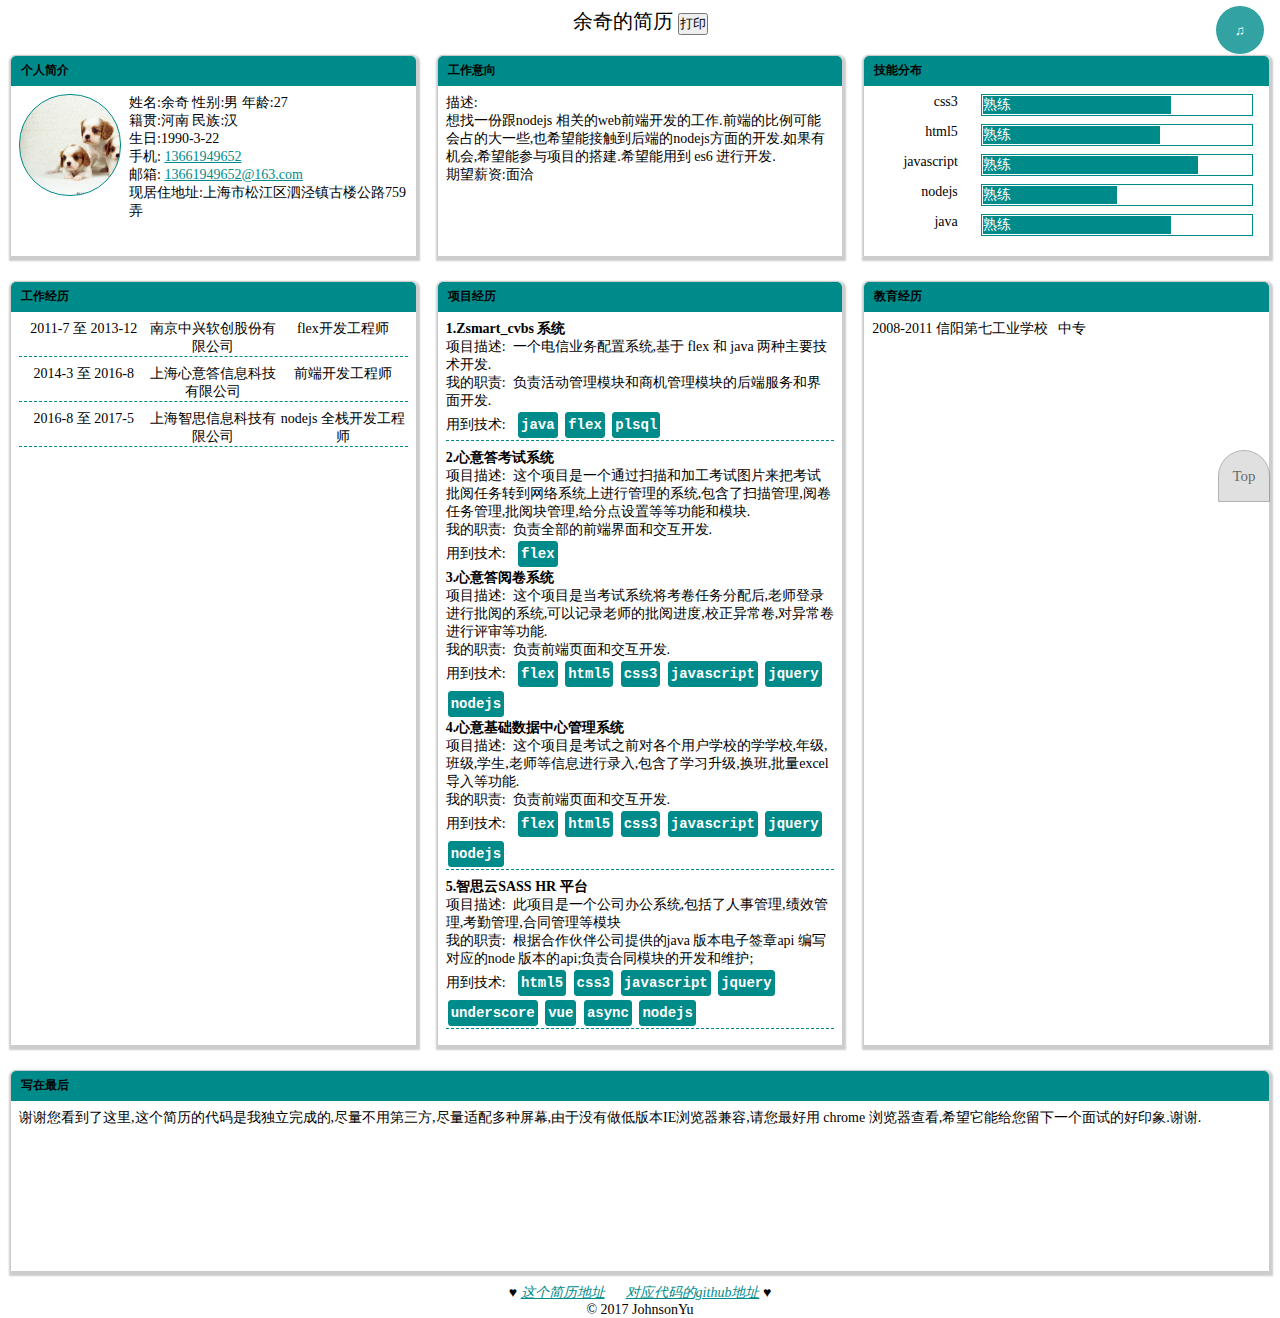
==== index.html @ 9f00ae19 "后缀名修改" ====
<!DOCTYPE html>
<html lang="en" manifest="index.appcache">
<head>
    <meta charset="UTF-8">
    <meta name="viewport" content="width=device-width, initial-scale=1.0">
    <meta http-equiv="X-UA-Compatible" content="ie=edge">
    <title>余奇的简历</title>
    <style>
        * {
            margin: 0;
            padding: 0;
        }

        ::selection{
	      background: darkcyan;
        }

        a {
            color: darkcyan;
        }

        html {
            font-size: 100px;
        }

        header {
            padding: 8px;
            text-align: center;
            font-size: 20px;
            user-select: none;
        }

        footer {
            text-align: center;
            font-size: 14px;
        }

        main {
            display: flex;
            /*flex-flow:column nowrap;*/
            flex-flow:row wrap;
        }

        #print {
            cursor: pointer;
        }

        @media print {
            .noprint {
                display: none;
            }
        }

        .panel {
            flex: 1;
            margin: 12px 10px;
            border: 1px solid #ccc;
            border-radius: 5px 5px 0px 0px;
            font-size: 14px;
            box-shadow: 1px 2px 2px 2px #ccc;
            min-height: 0px;
            min-width:300px;
            opacity: 0;
        }

        .panel:nth-child(1){
            transition:all 0.3s ease 0s;
        }

        .panel:nth-child(2){
            transition:all 0.3s ease .3s;
        }

        .panel:nth-child(3){
            transition:all 0.3s ease .6s;
        }

        .panel:nth-child(4){
            transition:all 0.3s ease .9s;
        }

        .panel:nth-child(5){
            transition:all 0.3s ease 1.2s;
        }

        .panel:nth-child(6){
            transition:all 0.3s ease 1.5s;
        }

        .panel:nth-child(7){
            transition:all 0.3s ease 1.8s;
        }

/*   animation not good
        @keyframes fadeIn{
            from{
                opacity: 0;
            }
            to{
                opacity: 1;
            }
        }

        .panel:nth-child(1){
            animation: fadeIn 0.3s ease-in 0.2s;
        }

        .panel:nth-child(2){
            animation: fadeIn 0.3s ease-in 0.5s;
        }

        .panel:nth-child(3){
            animation: fadeIn 0.3s ease-in 0.8s;
        }

        .panel:nth-child(4){
            animation: fadeIn 0.3s ease-in 1.1s;
        }

        .panel:nth-child(5){
            animation: fadeIn 0.3s ease-in 1.4s;
        }

        .panel:nth-child(6){
            animation: fadeIn 0.3s ease-in 1.7s;
        }

        .panel:nth-child(7){
            animation: fadeIn 0.3s ease-in 2s;
        }*/

        .panel-title {
            padding-left: 10px;
            height: 30px;
            line-height: 30px;
            background-color: darkcyan;
            border-radius: 5px 5px 0px 0px;
        }

        .panel-body {
            padding: 8px;
        }

        .portrait {
            max-width: 100%;
            width: 100px;
            height: 100px;
            border-radius: 50px;
            border: 1px solid darkcyan;
            transition: all ease 1s;
            background: url("[data-uri]") no-repeat;
            background-size: cover;
        }

        .portrait:hover {
            transform: rotate(360deg);
            width: 160px;
            height: 160px;
            border-radius: 80px;
            background: url("[data-uri]") no-repeat;
            background-size: cover;
        }

        .hbox {
            display: flex;
            margin-bottom: 8px;
            justify-content: space-around;
        }

        .desc {
            margin-left: 8px;
            flex: 1;
        }

        .desc>a {
            display: inline;
        }

        #to_top {
            position: fixed;
            right: 10px;
            top: 50%;
            border: 1px solid gray;
            background-color: #ccc;
            width: .5rem;
            height: .5rem;
            line-height: .5rem;
            font-size: 0.15rem;
            text-align: center;
            opacity: 0.6;
            cursor: pointer;
            transition: opacity ease 1s;
            border-radius: 2em 2em 0 0;
        }

        #to_top:hover {
            border: 2px solid darkcyan;
            color: darkcyan;
        }

        label {
            width: 20%;
            text-align: right;
            margin-right: 8px;
        }

        .len {
            border: 1px solid darkcyan;
            padding: 1px;
            box-sizing: border-box;
            width: 70%;
            color: #fff;
        }


        div[id^='exp_'] {
            opacity: 1;
            cursor: pointer;
            border-bottom: 1px dashed darkcyan;
        }

        div[id^='exp_']:hover {
            border: 2px solid red;
        }

        .date,
        .company,
        .job {
            display: inline-block;
            text-align: center;
            width: 33%;
        }

        div[id^='prj_'] {
            margin-bottom: 8px;
            border-bottom: 1px dashed darkcyan;
        }

        @keyframes fadeIn {
            from {
                height: 0;
                opacity: 0;
            }
            to {
                height: 30px;
                opacity: 1;
            }
        }
        /*::selection{
            border:1px darkcyan solid;
        }*/

        .len>div {
            background-color: darkcyan;
        }

        code {
            display: inline-block;
            height: 20px;
            line-height: 20px;
            margin: 2px;
            color: #fff;
            font-weight: bold;
            background-color: darkcyan;
            border-radius: 3px;
            padding: 2px;
            border: 1px solid darkcyan;
        }

        #scroll-percent{
            /*IE 11 no support this style*/
            background:-webkit-linear-gradient(left,blue,red);
            background:-moz-linear-gradient(left,blue,red);
            background:-o-linear-gradient(left,blue,red);
            background:linear-gradient(left,blue,red);
            height: 5px;
            position: fixed;
            width: 0%;
        }

        @keyframes play{
            from{
                transform:rotate(0deg)
            }
            to{
                transform:rotate(360deg)
            }
        }

        #pause{
            display: block;
            position: fixed;
            top:5px;
            right: 15px;
            width: 50px;
            height: 50px;
            color:#fff;
            background: darkcyan;
            border-radius:25px;
            cursor:pointer;
            opacity: .8;
            
            border:1px solid #fff;
            outline:none;

            /*animation:play linear 1s infinite;         */
            /*animation:play steps(20)  1s infinite both;       */
        }

        /*.pause {
            animation-play-state: paused;
        }*/
    </style>
</head>

<body onload="loaded()">
    <div id="to_top" class="noprint" onclick="scrollStep('#to_top','body')">Top</div>
    <button id="pause" class="noprint" onclick="pause()">♫</button>
    <div id="scroll-percent"></div>
    
    <header>
        余奇的简历
        <button id="print" class="noprint" onclick="window.print()">打印</button>

    </header>
    <main>
        <div class="panel">
            <div class="panel-title">
                <h5>个人简介</h5>
            </div>
            <div class="panel-body">
                <div class="hbox">
                    <div class="portrait noprint" title="骚年,老夫这里有本秘籍">

                    </div>

                    <div class="desc">
                        <p>姓名:余奇 性别:男 年龄:27</p>
                        <p>籍贯:河南 民族:汉<br> 生日:1990-3-22</p>
                        <p>手机: <a href="tel:13661949652">13661949652</a></p>
                        <p>邮箱: <a href="mailto:13661949652@163.com">13661949652@163.com</a></p>
                        <p>现居住地址:上海市松江区泗泾镇古楼公路759弄</p>
                    </div>
                </div>

            </div>
        </div>
        <div class="panel">
            <div class="panel-title">
                <h5>工作意向</h5>
            </div>
            <div class="panel-body">
                描述:<br/>
                <p>想找一份跟nodejs 相关的web前端开发的工作.前端的比例可能会占的大一些,也希望能接触到后端的nodejs方面的开发.如果有机会,希望能参与项目的搭建.希望能用到 es6 进行开发.</p>
                期望薪资:面洽
            </div>
        </div>

        <div class="panel">
            <div class="panel-title">
                <h5>技能分布</h5>
            </div>
            <div class="panel-body">


                <div class="hbox">
                    <label>css3</label>
                    <div class="len">
                        <div style="width:70%;">熟练</div>
                    </div>
                </div>

                <div class="hbox">
                    <label>html5</label>
                    <div class="len">
                        <div style="width:66%;">熟练</div>
                    </div>
                </div>

                <div class="hbox">
                    <label>javascript</label>
                    <div class="len">
                        <div style="width:80%;">熟练</div>
                    </div>
                </div>

                <div class="hbox">
                    <label>nodejs</label>
                    <div class="len">
                        <div style="width:50%;">熟练</div>
                    </div>
                </div>

                <div class="hbox">
                    <label>java</label>
                    <div class="len">
                        <div style="width:70%;">熟练</div>
                    </div>
                </div>
            </div>
        </div>

        <div class="panel">
            <div class="panel-title">
                <h5>工作经历</h5>
            </div>
            <div class="panel-body">
                <div id="exp_1"  onmouseover="show_prjs(event)" onmouseout="hide_prjs(event)" onclick="scrollStep('#exp_1','#prj_1');" class="hbox">
                    <div class="date">2011-7 至 2013-12</div>
                    <div class="company">南京中兴软创股份有限公司</div>
                    <div class="job">flex开发工程师</div>
                </div>
                <div id="exp_2" onmouseover="show_prjs(event)" onmouseout="hide_prjs(event)" onclick="scrollStep('#exp_2','#prj_2')" class="hbox">
                    <div class="date">2014-3 至 2016-8</div>
                    <div class="company">上海心意答信息科技有限公司</div>
                    <div class="job">前端开发工程师</div>
                </div>
                <div id="exp_3" onmouseover="show_prjs(event)" onmouseout="hide_prjs(event)" onclick="scrollStep('#exp_3','#prj_3')" class="hbox">
                    <div class="date">2016-8 至 2017-5</div>
                    <div class="company">上海智思信息科技有限公司</div>
                    <div class="job">nodejs 全栈开发工程师</div>
                </div>
            </div>
        </div>
        <div class="panel">
            <div class="panel-title">
                <h5>项目经历</h5>
            </div>
            <div class="panel-body">
                <div id="prj_1">
                    <b>1.Zsmart_cvbs 系统</b>
                    <section>
                        项目描述:&nbsp;&nbsp;一个电信业务配置系统,基于 flex 和 java 两种主要技术开发.
                    </section>
                    <section>
                        我的职责:&nbsp;&nbsp;负责活动管理模块和商机管理模块的后端服务和界面开发.
                    </section>
                    <section>
                        用到技术:&nbsp;&nbsp;
                        <code>java</code>
                        <code>flex</code>
                        <code>plsql</code>
                    </section>
                </div>

                <div id="prj_2">
                    <b>2.心意答考试系统</b>
                    <section>
                        项目描述:&nbsp;&nbsp;这个项目是一个通过扫描和加工考试图片来把考试批阅任务转到网络系统上进行管理的系统,包含了扫描管理,阅卷任务管理,批阅块管理,给分点设置等等功能和模块.
                    </section>
                    <section>
                        我的职责:&nbsp;&nbsp;负责全部的前端界面和交互开发.
                    </section>
                    <section>
                        用到技术:&nbsp;&nbsp;
                        <code>flex</code>
                    </section>

                    <b>3.心意答阅卷系统</b>
                    <section>
                        项目描述:&nbsp;&nbsp;这个项目是当考试系统将考卷任务分配后,老师登录进行批阅的系统,可以记录老师的批阅进度,校正异常卷,对异常卷进行评审等功能.
                    </section>
                    <section>
                        我的职责:&nbsp;&nbsp;负责前端页面和交互开发.
                    </section>
                    <section>
                        用到技术:&nbsp;&nbsp;
                        <code>flex</code>
                        <code>html5</code>
                        <code>css3</code>
                        <code>javascript</code>
                        <code>jquery</code>
                        <code>nodejs</code>
                    </section>

                    <b>4.心意基础数据中心管理系统</b>
                    <section>
                        项目描述:&nbsp;&nbsp;这个项目是考试之前对各个用户学校的学学校,年级,班级,学生,老师等信息进行录入,包含了学习升级,换班,批量excel 导入等功能.
                    </section>
                    <section>
                        我的职责:&nbsp;&nbsp;负责前端页面和交互开发.
                    </section>
                    <section>
                        用到技术:&nbsp;&nbsp;
                        <code>flex</code>
                        <code>html5</code>
                        <code>css3</code>
                        <code>javascript</code>
                        <code>jquery</code>
                        <code>nodejs</code>
                    </section>
                </div>

                <div id="prj_3">
                    <b>5.智思云SASS HR 平台</b>
                    <section>
                        项目描述:&nbsp;&nbsp;此项目是一个公司办公系统,包括了人事管理,绩效管理,考勤管理,合同管理等模块
                    </section>
                    <section>
                        我的职责:&nbsp;&nbsp;根据合作伙伴公司提供的java 版本电子签章api 编写对应的node 版本的api;负责合同模块的开发和维护;
                    </section>
                    <section>
                        用到技术:&nbsp;&nbsp;
                        <code>html5</code>
                        <code>css3</code>
                        <code>javascript</code>
                        <code>jquery</code>
                        <code>underscore</code>
                        <code>vue</code>
                        <code>async</code>
                        <code>nodejs</code>
                    </section>
                </div>
            </div>
        </div>
        <div class="panel">
            <div class="panel-title">
                <h5>教育经历</h5>
            </div>
            <div class="panel-body">
                <p>2008-2011 信阳第七工业学校 &nbsp; 中专</p>
                <!--<p id="test"></p>-->
            </div>
        </div>
        <div class="panel" id="last">
            <div class="panel-title">
                <h5>写在最后</h5>
            </div>
            <div class="panel-body">
                谢谢您看到了这里,这个简历的代码是我独立完成的,尽量不用第三方,尽量适配多种屏幕,由于没有做低版本IE浏览器兼容,请您最好用 chrome 浏览器查看,希望它能给您留下一个面试的好印象.谢谢.
            </div>
        </div>
        <audio id="bgm" loop="loop" preload="preload"  src='./audios/summer1.mp3' onplaying="all_load()">IE 11 no supported wav formmt</audio>
    </main>
    <footer>
        <address>
            &hearts;
            <a href="https://yuqi17.github.io/">这个简历地址</a> &#8195;
            <a href="https://github.com/yuqi17/yuqi17.github.io">对应代码的github地址</a> &hearts;
        </address>
        &copy; 2017 JohnsonYu
    </footer>

    <script>
        // 手机端测试语句
        // alert(window.navigator.userAgent)
        // alert('test4')
        
        function $(selector) {
            return document.querySelector(selector)
        }

        // compatable IE ; IE11 test ok
        function isIE() {
            // window.navigator.userAgent  this is old
            return (!!window.ActiveXObject || "ActiveXObject" in window)
        }

        function isFirefox(){
            return window.navigator.userAgent.indexOf("Firefox") > -1
        }

        function setScroll(step) {
            // if (isIE()||isFirefox()) {

            if(document.compatMode == "Compact"){
                document.documentElement.scrollTop += step;
            }
            else//chrome and safari can work
                document.body.scrollTop += step;
        }

        function getScrollHeight() {
            return document.body.scrollHeight || document.documentElement.scrollHeight;
        }

        function getScrollTop() {
            return document.body.scrollTop || document.documentElement.scrollTop;
        }

        function scrollStep(from, to) {
            // if(from.indexOf('exp_') > -1)
            //     clearBothBorder(from)

            var fromValue = $(from).offsetTop;
            var toValue = $(to).offsetTop;
            var s = (toValue - fromValue);

            function animate() {
                if (s > 0) {
                    setScroll(25)
                }
                else if (s < 0) {
                    setScroll(-25)
                }

                var id;
                var scrollHeight = getScrollHeight();
                var scrollTop = getScrollTop();

                if (scrollTop === toValue
                    || ((scrollTop + toValue + 500) > scrollHeight)
                ) {
                    id && window.cancelAnimationFrame(id)
                }
                else {
                    id = window.requestAnimationFrame(animate)
                }
            }

            animate()
        }

        window.addEventListener('scroll', function (e) {
            var scrollTop = getScrollTop();
            var scrollHeight = getScrollHeight();

            //to top 
            $('#to_top').style.opacity = scrollTop > 0 ? 0.6 : 0;

            //show prj
            if (scrollTop === 524) {//this is a magic number
                $("div[id^='exp_']").style.animation = 'fadeIn linear 1s'
                // play animation first and for it can be played again delay 1s
                setTimeout(function () {
                    $("div[id^='exp_']").style.animation = 'none'
                }, 1000);
            }

            //scroll show 
            $('#scroll-percent').style.width = (scrollTop / (scrollHeight - window.innerHeight)) * 100 + '%';
        })

        function show_prjs(e) {
            var eid = e.currentTarget.id;
            var pidSelector = '#' + eid.replace('exp', 'prj')
            $(pidSelector).style.border = '2px solid red';
        }

        function hide_prjs(e) {
            var eid = e.currentTarget.id;
            // var pidSelector = '#' + eid.replace('exp', 'prj')

            // // little
            // $(pidSelector).style.border = 'none';
            // $(pidSelector).style.borderBottom = '1px dashed darkcyan';

            clearBorder(eid)
        }

        function clearBorder(eid){
            // var eid = e.currentTarget.id;
            var pidSelector = '#' + eid.replace('exp', 'prj')

            // little
            $(pidSelector).style.border = 'none';
            $(pidSelector).style.borderBottom = '1px dashed darkcyan';
        }

        function clearBothBorder(eidSelector){
            var eid = eidSelector.replace('#','')
            clearBorder(eid)

            $(eidSelector).style.border = 'none';
            $(eidSelector).style.borderBottom = '1px dashed darkcyan';
            
        }

        function pause(){
            var bgm = $('#bgm')
            if(bgm){
                if(bgm.paused){
                    $('#pause').style.animation = 'play linear 1s infinite';
                    // it can't work
                    // $('#pause').classList.add('pause')
                    // $('#pause').style.WebkitAnimationPlayState = 'running';
                    bgm.play();
                }
                else{
                    
                    // it's not good
                    $('#pause').style.animation = 'none'; 

                    // it can't work
                    // $('#pause').classList.remove('pause')
                    // $('#pause').style.WebkitAnimationPlayState   = 'pause';
                    bgm.pause();
                }
            }
        }

        //all resource is loaded
        function all_load(){
            $('#pause').style.animation = 'play linear 1s infinite';
        }

        function $$(selector){
            return document.querySelectorAll(selector);
        }

        function loaded(){
            var list = $$('.panel')

            list.forEach(function(item){
                item.style.opacity = 1;
                item.style.minHeight = "200px";
            })

        }
        

    </script>
</body>

</html>
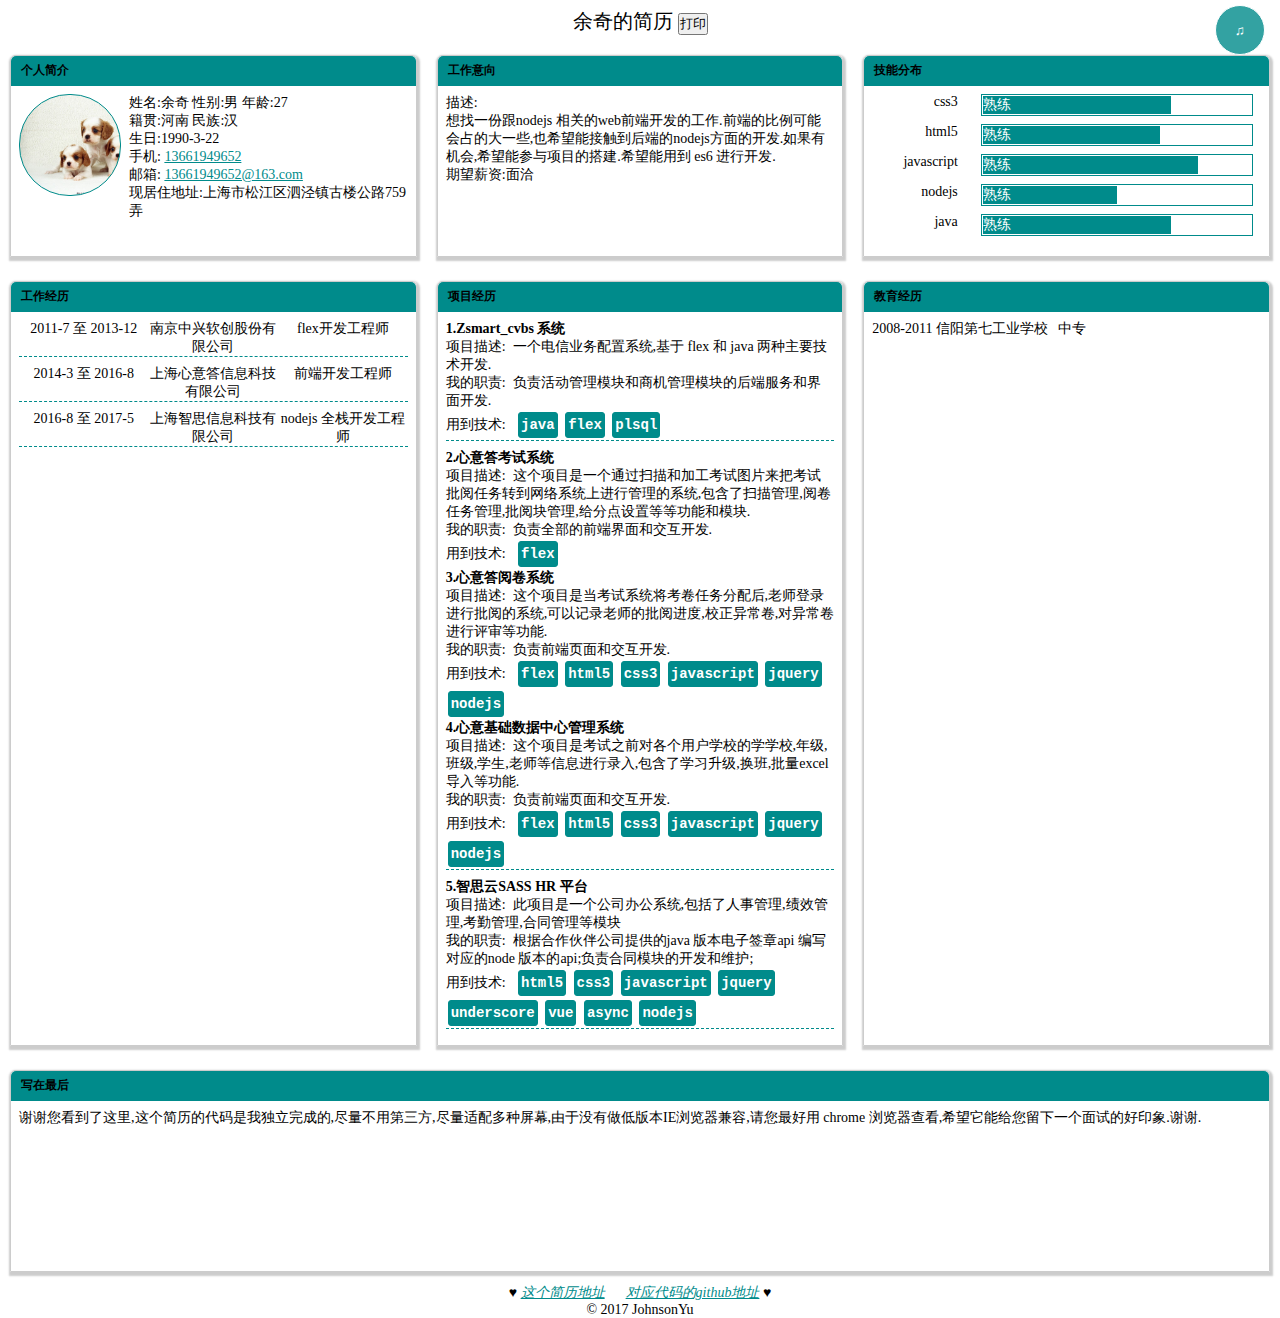
==== commit 11da5bd2: "to top 初始状态问题" ====
--- a/index.html
+++ b/index.html
@@ -1,715 +1 @@
-<!DOCTYPE html>
-<html lang="en" manifest="index.appcache">
-<head>
-    <meta charset="UTF-8">
-    <meta name="viewport" content="width=device-width, initial-scale=1.0">
-    <meta http-equiv="X-UA-Compatible" content="ie=edge">
-    <title>余奇的简历</title>
-    <style>
-        * {
-            margin: 0;
-            padding: 0;
-        }
-
-        ::selection{
-	      background: darkcyan;
-        }
-
-        a {
-            color: darkcyan;
-        }
-
-        html {
-            font-size: 100px;
-        }
-
-        header {
-            padding: 8px;
-            text-align: center;
-            font-size: 20px;
-            user-select: none;
-        }
-
-        footer {
-            text-align: center;
-            font-size: 14px;
-        }
-
-        main {
-            display: flex;
-            /*flex-flow:column nowrap;*/
-            flex-flow:row wrap;
-        }
-
-        #print {
-            cursor: pointer;
-        }
-
-        @media print {
-            .noprint {
-                display: none;
-            }
-        }
-
-        .panel {
-            flex: 1;
-            margin: 12px 10px;
-            border: 1px solid #ccc;
-            border-radius: 5px 5px 0px 0px;
-            font-size: 14px;
-            box-shadow: 1px 2px 2px 2px #ccc;
-            min-height: 0px;
-            min-width:300px;
-            opacity: 0;
-        }
-
-        .panel:nth-child(1){
-            transition:all 0.3s ease 0s;
-        }
-
-        .panel:nth-child(2){
-            transition:all 0.3s ease .3s;
-        }
-
-        .panel:nth-child(3){
-            transition:all 0.3s ease .6s;
-        }
-
-        .panel:nth-child(4){
-            transition:all 0.3s ease .9s;
-        }
-
-        .panel:nth-child(5){
-            transition:all 0.3s ease 1.2s;
-        }
-
-        .panel:nth-child(6){
-            transition:all 0.3s ease 1.5s;
-        }
-
-        .panel:nth-child(7){
-            transition:all 0.3s ease 1.8s;
-        }
-
-/*   animation not good
-        @keyframes fadeIn{
-            from{
-                opacity: 0;
-            }
-            to{
-                opacity: 1;
-            }
-        }
-
-        .panel:nth-child(1){
-            animation: fadeIn 0.3s ease-in 0.2s;
-        }
-
-        .panel:nth-child(2){
-            animation: fadeIn 0.3s ease-in 0.5s;
-        }
-
-        .panel:nth-child(3){
-            animation: fadeIn 0.3s ease-in 0.8s;
-        }
-
-        .panel:nth-child(4){
-            animation: fadeIn 0.3s ease-in 1.1s;
-        }
-
-        .panel:nth-child(5){
-            animation: fadeIn 0.3s ease-in 1.4s;
-        }
-
-        .panel:nth-child(6){
-            animation: fadeIn 0.3s ease-in 1.7s;
-        }
-
-        .panel:nth-child(7){
-            animation: fadeIn 0.3s ease-in 2s;
-        }*/
-
-        .panel-title {
-            padding-left: 10px;
-            height: 30px;
-            line-height: 30px;
-            background-color: darkcyan;
-            border-radius: 5px 5px 0px 0px;
-        }
-
-        .panel-body {
-            padding: 8px;
-        }
-
-        .portrait {
-            max-width: 100%;
-            width: 100px;
-            height: 100px;
-            border-radius: 50px;
-            border: 1px solid darkcyan;
-            transition: all ease 1s;
-            background: url("[data-uri]") no-repeat;
-            background-size: cover;
-        }
-
-        .portrait:hover {
-            transform: rotate(360deg);
-            width: 160px;
-            height: 160px;
-            border-radius: 80px;
-            background: url("[data-uri]") no-repeat;
-            background-size: cover;
-        }
-
-        .hbox {
-            display: flex;
-            margin-bottom: 8px;
-            justify-content: space-around;
-        }
-
-        .desc {
-            margin-left: 8px;
-            flex: 1;
-        }
-
-        .desc>a {
-            display: inline;
-        }
-
-        #to_top {
-            position: fixed;
-            right: 10px;
-            top: 50%;
-            border: 1px solid gray;
-            background-color: #ccc;
-            width: .5rem;
-            height: .5rem;
-            line-height: .5rem;
-            font-size: 0.15rem;
-            text-align: center;
-            opacity: 0.6;
-            cursor: pointer;
-            transition: opacity ease 1s;
-            border-radius: 2em 2em 0 0;
-        }
-
-        #to_top:hover {
-            border: 2px solid darkcyan;
-            color: darkcyan;
-        }
-
-        label {
-            width: 20%;
-            text-align: right;
-            margin-right: 8px;
-        }
-
-        .len {
-            border: 1px solid darkcyan;
-            padding: 1px;
-            box-sizing: border-box;
-            width: 70%;
-            color: #fff;
-        }
-
-
-        div[id^='exp_'] {
-            opacity: 1;
-            cursor: pointer;
-            border-bottom: 1px dashed darkcyan;
-        }
-
-        div[id^='exp_']:hover {
-            border: 2px solid red;
-        }
-
-        .date,
-        .company,
-        .job {
-            display: inline-block;
-            text-align: center;
-            width: 33%;
-        }
-
-        div[id^='prj_'] {
-            margin-bottom: 8px;
-            border-bottom: 1px dashed darkcyan;
-        }
-
-        @keyframes fadeIn {
-            from {
-                height: 0;
-                opacity: 0;
-            }
-            to {
-                height: 30px;
-                opacity: 1;
-            }
-        }
-        /*::selection{
-            border:1px darkcyan solid;
-        }*/
-
-        .len>div {
-            background-color: darkcyan;
-        }
-
-        code {
-            display: inline-block;
-            height: 20px;
-            line-height: 20px;
-            margin: 2px;
-            color: #fff;
-            font-weight: bold;
-            background-color: darkcyan;
-            border-radius: 3px;
-            padding: 2px;
-            border: 1px solid darkcyan;
-        }
-
-        #scroll-percent{
-            /*IE 11 no support this style*/
-            background:-webkit-linear-gradient(left,blue,red);
-            background:-moz-linear-gradient(left,blue,red);
-            background:-o-linear-gradient(left,blue,red);
-            background:linear-gradient(left,blue,red);
-            height: 5px;
-            position: fixed;
-            width: 0%;
-        }
-
-        @keyframes play{
-            from{
-                transform:rotate(0deg)
-            }
-            to{
-                transform:rotate(360deg)
-            }
-        }
-
-        #pause{
-            display: block;
-            position: fixed;
-            top:5px;
-            right: 15px;
-            width: 50px;
-            height: 50px;
-            color:#fff;
-            background: darkcyan;
-            border-radius:25px;
-            cursor:pointer;
-            opacity: .8;
-            
-            border:1px solid #fff;
-            outline:none;
-
-            /*animation:play linear 1s infinite;         */
-            /*animation:play steps(20)  1s infinite both;       */
-        }
-
-        /*.pause {
-            animation-play-state: paused;
-        }*/
-    </style>
-</head>
-
-<body onload="loaded()">
-    <div id="to_top" class="noprint" onclick="scrollStep('#to_top','body')">Top</div>
-    <button id="pause" class="noprint" onclick="pause()">♫</button>
-    <div id="scroll-percent"></div>
-    
-    <header>
-        余奇的简历
-        <button id="print" class="noprint" onclick="window.print()">打印</button>
-
-    </header>
-    <main>
-        <div class="panel">
-            <div class="panel-title">
-                <h5>个人简介</h5>
-            </div>
-            <div class="panel-body">
-                <div class="hbox">
-                    <div class="portrait noprint" title="骚年,老夫这里有本秘籍">
-
-                    </div>
-
-                    <div class="desc">
-                        <p>姓名:余奇 性别:男 年龄:27</p>
-                        <p>籍贯:河南 民族:汉<br> 生日:1990-3-22</p>
-                        <p>手机: <a href="tel:13661949652">13661949652</a></p>
-                        <p>邮箱: <a href="mailto:13661949652@163.com">13661949652@163.com</a></p>
-                        <p>现居住地址:上海市松江区泗泾镇古楼公路759弄</p>
-                    </div>
-                </div>
-
-            </div>
-        </div>
-        <div class="panel">
-            <div class="panel-title">
-                <h5>工作意向</h5>
-            </div>
-            <div class="panel-body">
-                描述:<br/>
-                <p>想找一份跟nodejs 相关的web前端开发的工作.前端的比例可能会占的大一些,也希望能接触到后端的nodejs方面的开发.如果有机会,希望能参与项目的搭建.希望能用到 es6 进行开发.</p>
-                期望薪资:面洽
-            </div>
-        </div>
-
-        <div class="panel">
-            <div class="panel-title">
-                <h5>技能分布</h5>
-            </div>
-            <div class="panel-body">
-
-
-                <div class="hbox">
-                    <label>css3</label>
-                    <div class="len">
-                        <div style="width:70%;">熟练</div>
-                    </div>
-                </div>
-
-                <div class="hbox">
-                    <label>html5</label>
-                    <div class="len">
-                        <div style="width:66%;">熟练</div>
-                    </div>
-                </div>
-
-                <div class="hbox">
-                    <label>javascript</label>
-                    <div class="len">
-                        <div style="width:80%;">熟练</div>
-                    </div>
-                </div>
-
-                <div class="hbox">
-                    <label>nodejs</label>
-                    <div class="len">
-                        <div style="width:50%;">熟练</div>
-                    </div>
-                </div>
-
-                <div class="hbox">
-                    <label>java</label>
-                    <div class="len">
-                        <div style="width:70%;">熟练</div>
-                    </div>
-                </div>
-            </div>
-        </div>
-
-        <div class="panel">
-            <div class="panel-title">
-                <h5>工作经历</h5>
-            </div>
-            <div class="panel-body">
-                <div id="exp_1"  onmouseover="show_prjs(event)" onmouseout="hide_prjs(event)" onclick="scrollStep('#exp_1','#prj_1');" class="hbox">
-                    <div class="date">2011-7 至 2013-12</div>
-                    <div class="company">南京中兴软创股份有限公司</div>
-                    <div class="job">flex开发工程师</div>
-                </div>
-                <div id="exp_2" onmouseover="show_prjs(event)" onmouseout="hide_prjs(event)" onclick="scrollStep('#exp_2','#prj_2')" class="hbox">
-                    <div class="date">2014-3 至 2016-8</div>
-                    <div class="company">上海心意答信息科技有限公司</div>
-                    <div class="job">前端开发工程师</div>
-                </div>
-                <div id="exp_3" onmouseover="show_prjs(event)" onmouseout="hide_prjs(event)" onclick="scrollStep('#exp_3','#prj_3')" class="hbox">
-                    <div class="date">2016-8 至 2017-5</div>
-                    <div class="company">上海智思信息科技有限公司</div>
-                    <div class="job">nodejs 全栈开发工程师</div>
-                </div>
-            </div>
-        </div>
-        <div class="panel">
-            <div class="panel-title">
-                <h5>项目经历</h5>
-            </div>
-            <div class="panel-body">
-                <div id="prj_1">
-                    <b>1.Zsmart_cvbs 系统</b>
-                    <section>
-                        项目描述:&nbsp;&nbsp;一个电信业务配置系统,基于 flex 和 java 两种主要技术开发.
-                    </section>
-                    <section>
-                        我的职责:&nbsp;&nbsp;负责活动管理模块和商机管理模块的后端服务和界面开发.
-                    </section>
-                    <section>
-                        用到技术:&nbsp;&nbsp;
-                        <code>java</code>
-                        <code>flex</code>
-                        <code>plsql</code>
-                    </section>
-                </div>
-
-                <div id="prj_2">
-                    <b>2.心意答考试系统</b>
-                    <section>
-                        项目描述:&nbsp;&nbsp;这个项目是一个通过扫描和加工考试图片来把考试批阅任务转到网络系统上进行管理的系统,包含了扫描管理,阅卷任务管理,批阅块管理,给分点设置等等功能和模块.
-                    </section>
-                    <section>
-                        我的职责:&nbsp;&nbsp;负责全部的前端界面和交互开发.
-                    </section>
-                    <section>
-                        用到技术:&nbsp;&nbsp;
-                        <code>flex</code>
-                    </section>
-
-                    <b>3.心意答阅卷系统</b>
-                    <section>
-                        项目描述:&nbsp;&nbsp;这个项目是当考试系统将考卷任务分配后,老师登录进行批阅的系统,可以记录老师的批阅进度,校正异常卷,对异常卷进行评审等功能.
-                    </section>
-                    <section>
-                        我的职责:&nbsp;&nbsp;负责前端页面和交互开发.
-                    </section>
-                    <section>
-                        用到技术:&nbsp;&nbsp;
-                        <code>flex</code>
-                        <code>html5</code>
-                        <code>css3</code>
-                        <code>javascript</code>
-                        <code>jquery</code>
-                        <code>nodejs</code>
-                    </section>
-
-                    <b>4.心意基础数据中心管理系统</b>
-                    <section>
-                        项目描述:&nbsp;&nbsp;这个项目是考试之前对各个用户学校的学学校,年级,班级,学生,老师等信息进行录入,包含了学习升级,换班,批量excel 导入等功能.
-                    </section>
-                    <section>
-                        我的职责:&nbsp;&nbsp;负责前端页面和交互开发.
-                    </section>
-                    <section>
-                        用到技术:&nbsp;&nbsp;
-                        <code>flex</code>
-                        <code>html5</code>
-                        <code>css3</code>
-                        <code>javascript</code>
-                        <code>jquery</code>
-                        <code>nodejs</code>
-                    </section>
-                </div>
-
-                <div id="prj_3">
-                    <b>5.智思云SASS HR 平台</b>
-                    <section>
-                        项目描述:&nbsp;&nbsp;此项目是一个公司办公系统,包括了人事管理,绩效管理,考勤管理,合同管理等模块
-                    </section>
-                    <section>
-                        我的职责:&nbsp;&nbsp;根据合作伙伴公司提供的java 版本电子签章api 编写对应的node 版本的api;负责合同模块的开发和维护;
-                    </section>
-                    <section>
-                        用到技术:&nbsp;&nbsp;
-                        <code>html5</code>
-                        <code>css3</code>
-                        <code>javascript</code>
-                        <code>jquery</code>
-                        <code>underscore</code>
-                        <code>vue</code>
-                        <code>async</code>
-                        <code>nodejs</code>
-                    </section>
-                </div>
-            </div>
-        </div>
-        <div class="panel">
-            <div class="panel-title">
-                <h5>教育经历</h5>
-            </div>
-            <div class="panel-body">
-                <p>2008-2011 信阳第七工业学校 &nbsp; 中专</p>
-                <!--<p id="test"></p>-->
-            </div>
-        </div>
-        <div class="panel" id="last">
-            <div class="panel-title">
-                <h5>写在最后</h5>
-            </div>
-            <div class="panel-body">
-                谢谢您看到了这里,这个简历的代码是我独立完成的,尽量不用第三方,尽量适配多种屏幕,由于没有做低版本IE浏览器兼容,请您最好用 chrome 浏览器查看,希望它能给您留下一个面试的好印象.谢谢.
-            </div>
-        </div>
-        <audio id="bgm" loop="loop" preload="preload"  src='./audios/summer1.mp3' onplaying="all_load()">IE 11 no supported wav formmt</audio>
-    </main>
-    <footer>
-        <address>
-            &hearts;
-            <a href="https://yuqi17.github.io/">这个简历地址</a> &#8195;
-            <a href="https://github.com/yuqi17/yuqi17.github.io">对应代码的github地址</a> &hearts;
-        </address>
-        &copy; 2017 JohnsonYu
-    </footer>
-
-    <script>
-        // 手机端测试语句
-        // alert(window.navigator.userAgent)
-        // alert('test4')
-        
-        function $(selector) {
-            return document.querySelector(selector)
-        }
-
-        // compatable IE ; IE11 test ok
-        function isIE() {
-            // window.navigator.userAgent  this is old
-            return (!!window.ActiveXObject || "ActiveXObject" in window)
-        }
-
-        function isFirefox(){
-            return window.navigator.userAgent.indexOf("Firefox") > -1
-        }
-
-        function setScroll(step) {
-            // if (isIE()||isFirefox()) {
-
-            if(document.compatMode == "Compact"){
-                document.documentElement.scrollTop += step;
-            }
-            else//chrome and safari can work
-                document.body.scrollTop += step;
-        }
-
-        function getScrollHeight() {
-            return document.body.scrollHeight || document.documentElement.scrollHeight;
-        }
-
-        function getScrollTop() {
-            return document.body.scrollTop || document.documentElement.scrollTop;
-        }
-
-        function scrollStep(from, to) {
-            // if(from.indexOf('exp_') > -1)
-            //     clearBothBorder(from)
-
-            var fromValue = $(from).offsetTop;
-            var toValue = $(to).offsetTop;
-            var s = (toValue - fromValue);
-
-            function animate() {
-                if (s > 0) {
-                    setScroll(25)
-                }
-                else if (s < 0) {
-                    setScroll(-25)
-                }
-
-                var id;
-                var scrollHeight = getScrollHeight();
-                var scrollTop = getScrollTop();
-
-                if (scrollTop === toValue
-                    || ((scrollTop + toValue + 500) > scrollHeight)
-                ) {
-                    id && window.cancelAnimationFrame(id)
-                }
-                else {
-                    id = window.requestAnimationFrame(animate)
-                }
-            }
-
-            animate()
-        }
-
-        window.addEventListener('scroll', function (e) {
-            var scrollTop = getScrollTop();
-            var scrollHeight = getScrollHeight();
-
-            //to top 
-            $('#to_top').style.opacity = scrollTop > 0 ? 0.6 : 0;
-
-            //show prj
-            if (scrollTop === 524) {//this is a magic number
-                $("div[id^='exp_']").style.animation = 'fadeIn linear 1s'
-                // play animation first and for it can be played again delay 1s
-                setTimeout(function () {
-                    $("div[id^='exp_']").style.animation = 'none'
-                }, 1000);
-            }
-
-            //scroll show 
-            $('#scroll-percent').style.width = (scrollTop / (scrollHeight - window.innerHeight)) * 100 + '%';
-        })
-
-        function show_prjs(e) {
-            var eid = e.currentTarget.id;
-            var pidSelector = '#' + eid.replace('exp', 'prj')
-            $(pidSelector).style.border = '2px solid red';
-        }
-
-        function hide_prjs(e) {
-            var eid = e.currentTarget.id;
-            // var pidSelector = '#' + eid.replace('exp', 'prj')
-
-            // // little
-            // $(pidSelector).style.border = 'none';
-            // $(pidSelector).style.borderBottom = '1px dashed darkcyan';
-
-            clearBorder(eid)
-        }
-
-        function clearBorder(eid){
-            // var eid = e.currentTarget.id;
-            var pidSelector = '#' + eid.replace('exp', 'prj')
-
-            // little
-            $(pidSelector).style.border = 'none';
-            $(pidSelector).style.borderBottom = '1px dashed darkcyan';
-        }
-
-        function clearBothBorder(eidSelector){
-            var eid = eidSelector.replace('#','')
-            clearBorder(eid)
-
-            $(eidSelector).style.border = 'none';
-            $(eidSelector).style.borderBottom = '1px dashed darkcyan';
-            
-        }
-
-        function pause(){
-            var bgm = $('#bgm')
-            if(bgm){
-                if(bgm.paused){
-                    $('#pause').style.animation = 'play linear 1s infinite';
-                    // it can't work
-                    // $('#pause').classList.add('pause')
-                    // $('#pause').style.WebkitAnimationPlayState = 'running';
-                    bgm.play();
-                }
-                else{
-                    
-                    // it's not good
-                    $('#pause').style.animation = 'none'; 
-
-                    // it can't work
-                    // $('#pause').classList.remove('pause')
-                    // $('#pause').style.WebkitAnimationPlayState   = 'pause';
-                    bgm.pause();
-                }
-            }
-        }
-
-        //all resource is loaded
-        function all_load(){
-            $('#pause').style.animation = 'play linear 1s infinite';
-        }
-
-        function $$(selector){
-            return document.querySelectorAll(selector);
-        }
-
-        function loaded(){
-            var list = $$('.panel')
-
-            list.forEach(function(item){
-                item.style.opacity = 1;
-                item.style.minHeight = "200px";
-            })
-
-        }
-        
-
-    </script>
-</body>
-
-</html>
+<!DOCTYPE html><html lang="en" manifest="index.appcache"><head><meta charset="UTF-8"><meta name="viewport" content="width=device-width,initial-scale=1"><meta http-equiv="X-UA-Compatible" content="ie=edge"><title>余奇的简历</title><style>*{margin:0;padding:0}::selection{background:#008b8b;color:#fff;}a{color:#008b8b}html{font-size:100px}header{padding:8px;text-align:center;font-size:20px;user-select:none}footer{text-align:center;font-size:14px}main{display:flex;flex-flow:row wrap}#print{cursor:pointer}@media print{.noprint{display:none}}.panel{flex:1;margin:12px 10px;border:1px solid #ccc;border-radius:5px 5px 0 0;font-size:14px;box-shadow:1px 2px 2px 2px #ccc;min-height:0;min-width:300px;opacity:0}.panel:nth-child(1){transition:all .3s ease 0s}.panel:nth-child(2){transition:all .3s ease .3s}.panel:nth-child(3){transition:all .3s ease .6s}.panel:nth-child(4){transition:all .3s ease .9s}.panel:nth-child(5){transition:all .3s ease 1.2s}.panel:nth-child(6){transition:all .3s ease 1.5s}.panel:nth-child(7){transition:all .3s ease 1.8s}.panel-title{padding-left:10px;height:30px;line-height:30px;background-color:#008b8b;border-radius:5px 5px 0 0}.panel-body{padding:8px}.portrait{max-width:100%;width:100px;height:100px;border-radius:50px;border:1px solid #008b8b;transition:all ease 1s;background:url([data-uri]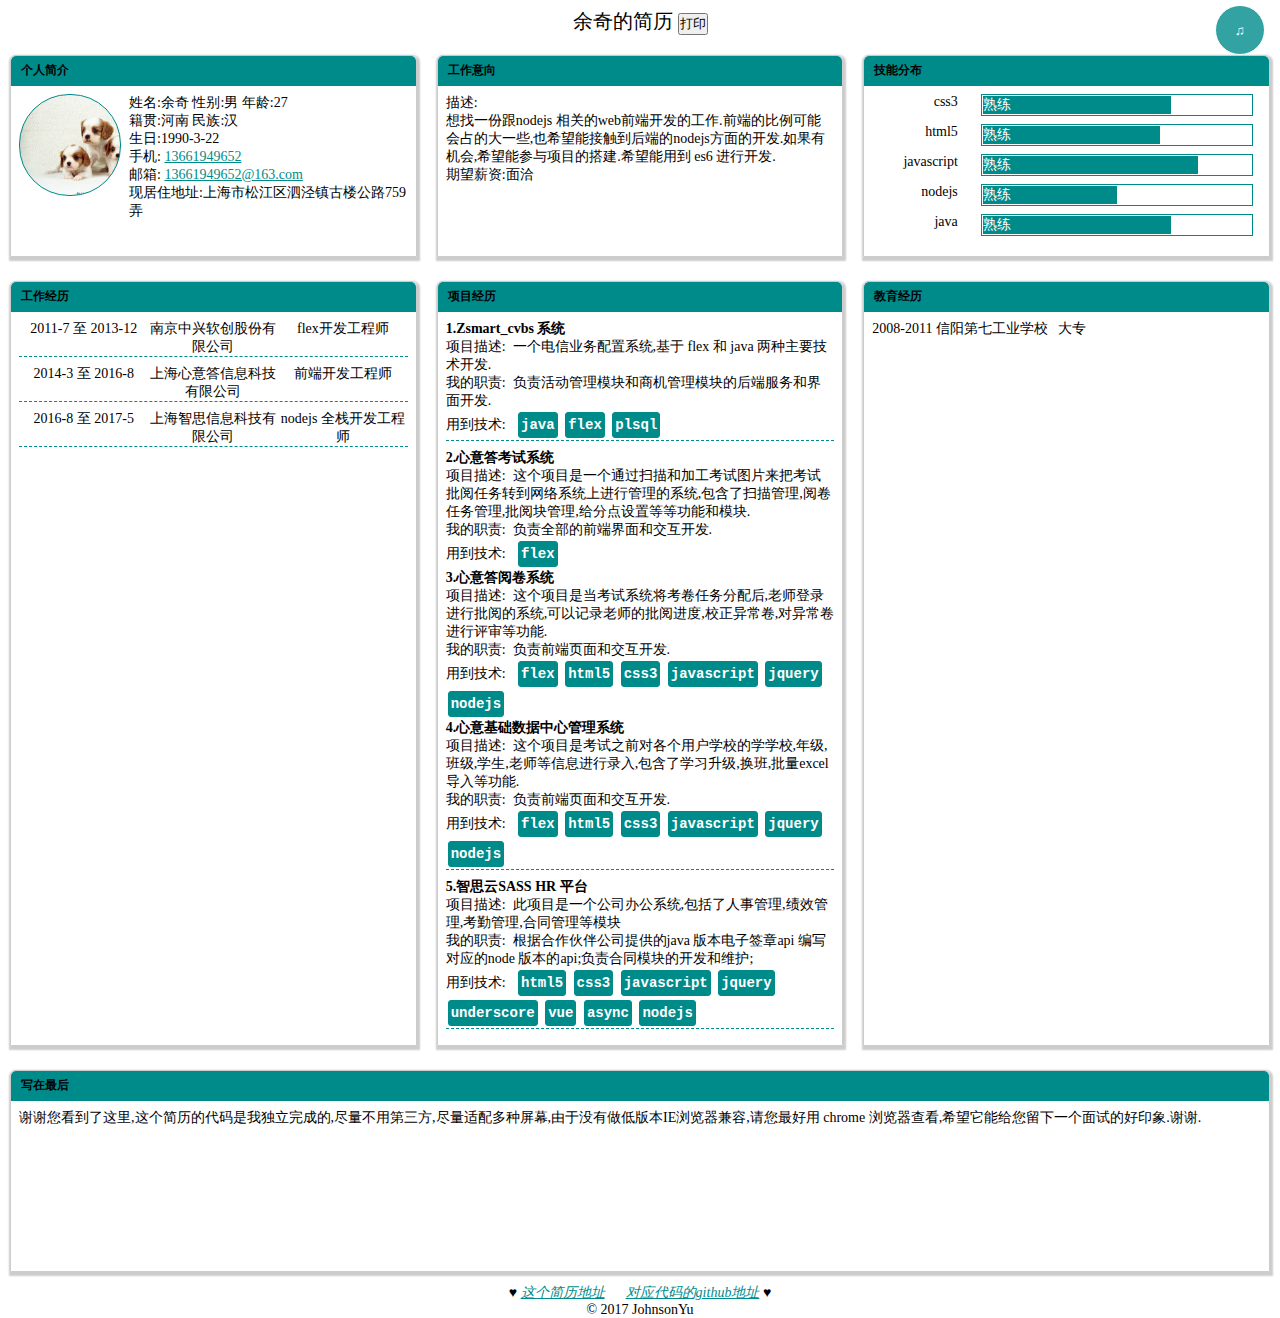
==== commit df40fc63: "update" ====
--- a/index.html
+++ b/index.html
@@ -1 +1 @@
-<!DOCTYPE html><html lang="en" manifest="index.appcache"><head><meta charset="UTF-8"><meta name="viewport" content="width=device-width,initial-scale=1"><meta http-equiv="X-UA-Compatible" content="ie=edge"><title>余奇的简历</title><style>*{margin:0;padding:0}::selection{background:#008b8b;color:#fff;}a{color:#008b8b}html{font-size:100px}header{padding:8px;text-align:center;font-size:20px;user-select:none}footer{text-align:center;font-size:14px}main{display:flex;flex-flow:row wrap}#print{cursor:pointer}@media print{.noprint{display:none}}.panel{flex:1;margin:12px 10px;border:1px solid #ccc;border-radius:5px 5px 0 0;font-size:14px;box-shadow:1px 2px 2px 2px #ccc;min-height:0;min-width:300px;opacity:0}.panel:nth-child(1){transition:all .3s ease 0s}.panel:nth-child(2){transition:all .3s ease .3s}.panel:nth-child(3){transition:all .3s ease .6s}.panel:nth-child(4){transition:all .3s ease .9s}.panel:nth-child(5){transition:all .3s ease 1.2s}.panel:nth-child(6){transition:all .3s ease 1.5s}.panel:nth-child(7){transition:all .3s ease 1.8s}.panel-title{padding-left:10px;height:30px;line-height:30px;background-color:#008b8b;border-radius:5px 5px 0 0}.panel-body{padding:8px}.portrait{max-width:100%;width:100px;height:100px;border-radius:50px;border:1px solid #008b8b;transition:all ease 1s;background:url([data-uri]) no-repeat;background-size:cover}.portrait:hover{transform:rotate(360deg);width:160px;height:160px;border-radius:80px;background:url([data-uri]) no-repeat;background-size:cover}.hbox{display:flex;margin-bottom:8px;justify-content:space-around}.desc{margin-left:8px;flex:1}.desc>a{display:inline}#to_top{position:fixed;right:10px;top:50%;border:1px solid gray;background-color:#ccc;width:.5rem;height:.5rem;line-height:.5rem;font-size:.15rem;text-align:center;opacity:0;cursor:pointer;transition:opacity ease 1s;border-radius:2em 2em 0 0}#to_top:hover{border:2px solid #008b8b;color:#008b8b}label{width:20%;text-align:right;margin-right:8px}.len{border:1px solid #008b8b;padding:1px;box-sizing:border-box;width:70%;color:#fff}div[id^=exp_]{opacity:1;cursor:pointer;border-bottom:1px dashed #008b8b}div[id^=exp_]:hover{border:2px solid red}.date,.company,.job{display:inline-block;text-align:center;width:33%}div[id^=prj_]{margin-bottom:8px;border-bottom:1px dashed #008b8b}@keyframes fadeIn{from{height:0;opacity:0}to{height:30px;opacity:1}}.len>div{background-color:#008b8b}code{display:inline-block;height:20px;line-height:20px;margin:2px;color:#fff;font-weight:700;background-color:#008b8b;border-radius:3px;padding:2px;border:1px solid #008b8b}#scroll-percent{background:-webkit-linear-gradient(left,#00f,red);background:-moz-linear-gradient(left,#00f,red);background:-o-linear-gradient(left,#00f,red);background:linear-gradient(left,#00f,red);height:5px;position:fixed;width:0}@keyframes play{from{transform:rotate(0deg)}to{transform:rotate(360deg)}}#pause{display:block;position:fixed;top:5px;right:15px;width:50px;height:50px;color:#fff;background:#008b8b;border-radius:25px;cursor:pointer;opacity:.8;border:1px solid #fff;outline:0}</style></head><body onload="loaded()"><div id="to_top" class="noprint" onclick="scrollStep(&quot;#to_top&quot;,&quot;body&quot;)">Top</div><button id="pause" class="noprint" onclick="pause()">♫</button><div id="scroll-percent"></div><header>余奇的简历 <button id="print" class="noprint" onclick="window.print()">打印</button></header><main><div class="panel"><div class="panel-title"><h5>个人简介</h5></div><div class="panel-body"><div class="hbox"><div class="portrait noprint" title="骚年,老夫这里有本秘籍"></div><div class="desc"><p>姓名:余奇 性别:男 年龄:27</p><p>籍贯:河南 民族:汉<br>生日:1990-3-22</p><p>手机: <a href="tel:13661949652">13661949652</a></p><p>邮箱: <a href="mailto:13661949652@163.com">13661949652@163.com</a></p><p>现居住地址:上海市松江区泗泾镇古楼公路759弄</p></div></div></div></div><div class="panel"><div class="panel-title"><h5>工作意向</h5></div><div class="panel-body">描述:<br><p>想找一份跟nodejs 相关的web前端开发的工作.前端的比例可能会占的大一些,也希望能接触到后端的nodejs方面的开发.如果有机会,希望能参与项目的搭建.希望能用到 es6 进行开发.</p>期望薪资:面洽</div></div><div class="panel"><div class="panel-title"><h5>技能分布</h5></div><div class="panel-body"><div class="hbox"><label>css3</label><div class="len"><div style="width:70%">熟练</div></div></div><div class="hbox"><label>html5</label><div class="len"><div style="width:66%">熟练</div></div></div><div class="hbox"><label>javascript</label><div class="len"><div style="width:80%">熟练</div></div></div><div class="hbox"><label>nodejs</label><div class="len"><div style="width:50%">熟练</div></div></div><div class="hbox"><label>java</label><div class="len"><div style="width:70%">熟练</div></div></div></div></div><div class="panel"><div class="panel-title"><h5>工作经历</h5></div><div class="panel-body"><div id="exp_1" onmouseover="show_prjs(event)" onmouseout="hide_prjs(event)" onclick="scrollStep(&quot;#exp_1&quot;,&quot;#prj_1&quot;)" class="hbox"><div class="date">2011-7 至 2013-12</div><div class="company">南京中兴软创股份有限公司</div><div class="job">flex开发工程师</div></div><div id="exp_2" onmouseover="show_prjs(event)" onmouseout="hide_prjs(event)" onclick="scrollStep(&quot;#exp_2&quot;,&quot;#prj_2&quot;)" class="hbox"><div class="date">2014-3 至 2016-8</div><div class="company">上海心意答信息科技有限公司</div><div class="job">前端开发工程师</div></div><div id="exp_3" onmouseover="show_prjs(event)" onmouseout="hide_prjs(event)" onclick="scrollStep(&quot;#exp_3&quot;,&quot;#prj_3&quot;)" class="hbox"><div class="date">2016-8 至 2017-5</div><div class="company">上海智思信息科技有限公司</div><div class="job">nodejs 全栈开发工程师</div></div></div></div><div class="panel"><div class="panel-title"><h5>项目经历</h5></div><div class="panel-body"><div id="prj_1"><b>1.Zsmart_cvbs 系统</b><section>项目描述:&nbsp;&nbsp;一个电信业务配置系统,基于 flex 和 java 两种主要技术开发.</section><section>我的职责:&nbsp;&nbsp;负责活动管理模块和商机管理模块的后端服务和界面开发.</section><section>用到技术:&nbsp;&nbsp; <code>java</code> <code>flex</code> <code>plsql</code></section></div><div id="prj_2"><b>2.心意答考试系统</b><section>项目描述:&nbsp;&nbsp;这个项目是一个通过扫描和加工考试图片来把考试批阅任务转到网络系统上进行管理的系统,包含了扫描管理,阅卷任务管理,批阅块管理,给分点设置等等功能和模块.</section><section>我的职责:&nbsp;&nbsp;负责全部的前端界面和交互开发.</section><section>用到技术:&nbsp;&nbsp; <code>flex</code></section><b>3.心意答阅卷系统</b><section>项目描述:&nbsp;&nbsp;这个项目是当考试系统将考卷任务分配后,老师登录进行批阅的系统,可以记录老师的批阅进度,校正异常卷,对异常卷进行评审等功能.</section><section>我的职责:&nbsp;&nbsp;负责前端页面和交互开发.</section><section>用到技术:&nbsp;&nbsp; <code>flex</code> <code>html5</code> <code>css3</code> <code>javascript</code> <code>jquery</code> <code>nodejs</code></section><b>4.心意基础数据中心管理系统</b><section>项目描述:&nbsp;&nbsp;这个项目是考试之前对各个用户学校的学学校,年级,班级,学生,老师等信息进行录入,包含了学习升级,换班,批量excel 导入等功能.</section><section>我的职责:&nbsp;&nbsp;负责前端页面和交互开发.</section><section>用到技术:&nbsp;&nbsp; <code>flex</code> <code>html5</code> <code>css3</code> <code>javascript</code> <code>jquery</code> <code>nodejs</code></section></div><div id="prj_3"><b>5.智思云SASS HR 平台</b><section>项目描述:&nbsp;&nbsp;此项目是一个公司办公系统,包括了人事管理,绩效管理,考勤管理,合同管理等模块</section><section>我的职责:&nbsp;&nbsp;根据合作伙伴公司提供的java 版本电子签章api 编写对应的node 版本的api;负责合同模块的开发和维护;</section><section>用到技术:&nbsp;&nbsp; <code>html5</code> <code>css3</code> <code>javascript</code> <code>jquery</code> <code>underscore</code> <code>vue</code> <code>async</code> <code>nodejs</code></section></div></div></div><div class="panel"><div class="panel-title"><h5>教育经历</h5></div><div class="panel-body"><p>2008-2011 信阳第七工业学校 &nbsp; 中专</p></div></div><div class="panel" id="last"><div class="panel-title"><h5>写在最后</h5></div><div class="panel-body">谢谢您看到了这里,这个简历的代码是我独立完成的,尽量不用第三方,尽量适配多种屏幕,由于没有做低版本IE浏览器兼容,请您最好用 chrome 浏览器查看,希望它能给您留下一个面试的好印象.谢谢.</div></div><audio id="bgm" loop preload="preload" src="./audios/summer1.mp3" onplaying="all_load()">IE 11 no supported wav formmt</audio></main><footer><address>&hearts; <a href="https://yuqi17.github.io/">这个简历地址</a> &#8195; <a href="https://github.com/yuqi17/yuqi17.github.io">对应代码的github地址</a> &hearts;</address>&copy; 2017 JohnsonYu</footer><script>function $(e){return document.querySelector(e)}function isIE(){return!!window.ActiveXObject||"ActiveXObject"in window}function isFirefox(){return window.navigator.userAgent.indexOf("Firefox")>-1}function setScroll(e){"Compact"==document.compatMode?document.documentElement.scrollTop+=e:document.body.scrollTop+=e}function getScrollHeight(){return document.body.scrollHeight||document.documentElement.scrollHeight}function getScrollTop(){return document.body.scrollTop||document.documentElement.scrollTop}function scrollStep(e,o){function n(){i>0?setScroll(25):0>i&&setScroll(-25);var e,o=getScrollHeight(),t=getScrollTop();t===r||t+r+500>o?e&&window.cancelAnimationFrame(e):e=window.requestAnimationFrame(n)}var t=$(e).offsetTop,r=$(o).offsetTop,i=r-t;n()}function show_prjs(e){var o=e.currentTarget.id,n="#"+o.replace("exp","prj");$(n).style.border="2px solid red"}function hide_prjs(e){var o=e.currentTarget.id;clearBorder(o)}function clearBorder(e){var o="#"+e.replace("exp","prj");$(o).style.border="none",$(o).style.borderBottom="1px dashed darkcyan"}function clearBothBorder(e){var o=e.replace("#","");clearBorder(o),$(e).style.border="none",$(e).style.borderBottom="1px dashed darkcyan"}function pause(){var e=$("#bgm");e&&(e.paused?($("#pause").style.animation="play linear 1s infinite",e.play()):($("#pause").style.animation="none",e.pause()))}function all_load(){$("#pause").style.animation="play linear 1s infinite"}function $$(e){return document.querySelectorAll(e)}function loaded(){var e=$$(".panel");e.forEach(function(e){e.style.opacity=1,e.style.minHeight="200px"})}window.addEventListener("scroll",function(){var e=getScrollTop(),o=getScrollHeight();$("#to_top").style.opacity=e>0?.6:0,524===e&&($("div[id^='exp_']").style.animation="fadeIn linear 1s",setTimeout(function(){$("div[id^='exp_']").style.animation="none"},1e3)),$("#scroll-percent").style.width=e/(o-window.innerHeight)*100+"%"});</script></body></html>+<!DOCTYPE html><html lang="en" manifest="index.appcache"><head><meta charset="UTF-8"><meta name="viewport" content="width=device-width,initial-scale=1"><meta http-equiv="X-UA-Compatible" content="ie=edge"><title>余奇的简历</title><style>*{margin:0;padding:0}::selection{background:#008b8b;color:#fff;}a{color:#008b8b}html{font-size:100px}header{padding:8px;text-align:center;font-size:20px;user-select:none}footer{text-align:center;font-size:14px}main{display:flex;flex-flow:row wrap}#print{cursor:pointer}@media print{.noprint{display:none}}.panel{flex:1;margin:12px 10px;border:1px solid #ccc;border-radius:5px 5px 0 0;font-size:14px;box-shadow:1px 2px 2px 2px #ccc;min-height:0;min-width:300px;opacity:0}.panel:nth-child(1){transition:all .3s ease 0s}.panel:nth-child(2){transition:all .3s ease .3s}.panel:nth-child(3){transition:all .3s ease .6s}.panel:nth-child(4){transition:all .3s ease .9s}.panel:nth-child(5){transition:all .3s ease 1.2s}.panel:nth-child(6){transition:all .3s ease 1.5s}.panel:nth-child(7){transition:all .3s ease 1.8s}.panel-title{padding-left:10px;height:30px;line-height:30px;background-color:#008b8b;border-radius:5px 5px 0 0}.panel-body{padding:8px}.portrait{max-width:100%;width:100px;height:100px;border-radius:50px;border:1px solid #008b8b;transition:all ease 1s;background:url([data-uri]) no-repeat;background-size:cover}.portrait:hover{transform:rotate(360deg);width:160px;height:160px;border-radius:80px;background:url([data-uri]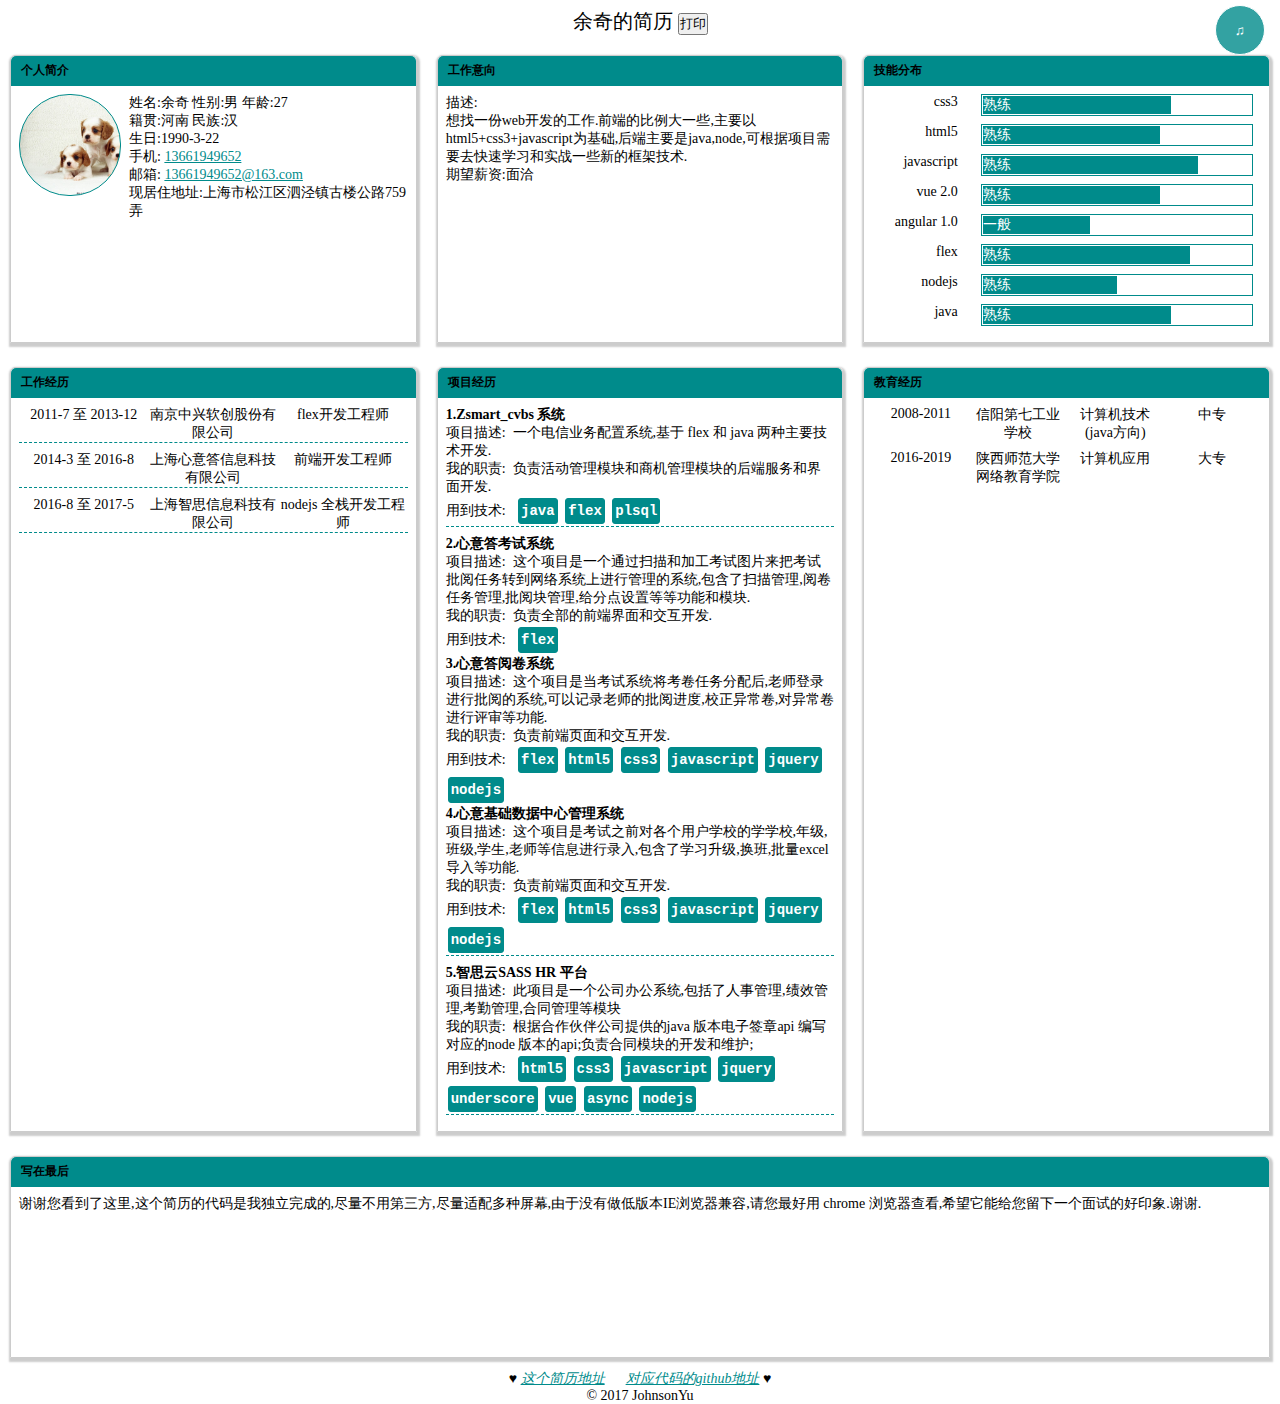
==== commit a40c0165: "revision" ====
--- a/index.html
+++ b/index.html
@@ -1 +1 @@
-<!DOCTYPE html><html lang="en" manifest="index.appcache"><head><meta charset="UTF-8"><meta name="viewport" content="width=device-width,initial-scale=1"><meta http-equiv="X-UA-Compatible" content="ie=edge"><title>余奇的简历</title><style>*{margin:0;padding:0}::selection{background:#008b8b;color:#fff;}a{color:#008b8b}html{font-size:100px}header{padding:8px;text-align:center;font-size:20px;user-select:none}footer{text-align:center;font-size:14px}main{display:flex;flex-flow:row wrap}#print{cursor:pointer}@media print{.noprint{display:none}}.panel{flex:1;margin:12px 10px;border:1px solid #ccc;border-radius:5px 5px 0 0;font-size:14px;box-shadow:1px 2px 2px 2px #ccc;min-height:0;min-width:300px;opacity:0}.panel:nth-child(1){transition:all .3s ease 0s}.panel:nth-child(2){transition:all .3s ease .3s}.panel:nth-child(3){transition:all .3s ease .6s}.panel:nth-child(4){transition:all .3s ease .9s}.panel:nth-child(5){transition:all .3s ease 1.2s}.panel:nth-child(6){transition:all .3s ease 1.5s}.panel:nth-child(7){transition:all .3s ease 1.8s}.panel-title{padding-left:10px;height:30px;line-height:30px;background-color:#008b8b;border-radius:5px 5px 0 0}.panel-body{padding:8px}.portrait{max-width:100%;width:100px;height:100px;border-radius:50px;border:1px solid #008b8b;transition:all ease 1s;background:url([data-uri]) no-repeat;background-size:cover}.portrait:hover{transform:rotate(360deg);width:160px;height:160px;border-radius:80px;background:url([data-uri]) no-repeat;background-size:cover}.hbox{display:flex;margin-bottom:8px;justify-content:space-around}.desc{margin-left:8px;flex:1}.desc>a{display:inline}#to_top{position:fixed;right:10px;top:50%;border:1px solid gray;background-color:#ccc;width:.5rem;height:.5rem;line-height:.5rem;font-size:.15rem;text-align:center;opacity:0;cursor:pointer;transition:opacity ease 1s;border-radius:2em 2em 0 0}#to_top:hover{border:2px solid #008b8b;color:#008b8b}label{width:20%;text-align:right;margin-right:8px}.len{border:1px solid #008b8b;padding:1px;box-sizing:border-box;width:70%;color:#fff}div[id^=exp_]{opacity:1;cursor:pointer;border-bottom:1px dashed #008b8b}div[id^=exp_]:hover{border:2px solid red}.date,.company,.job{display:inline-block;text-align:center;width:33%}div[id^=prj_]{margin-bottom:8px;border-bottom:1px dashed #008b8b}@keyframes fadeIn{from{height:0;opacity:0}to{height:30px;opacity:1}}.len>div{background-color:#008b8b}code{display:inline-block;height:20px;line-height:20px;margin:2px;color:#fff;font-weight:700;background-color:#008b8b;border-radius:3px;padding:2px;border:1px solid #008b8b}#scroll-percent{background:-webkit-linear-gradient(left,#00f,red);background:-moz-linear-gradient(left,#00f,red);background:-o-linear-gradient(left,#00f,red);background:linear-gradient(left,#00f,red);height:5px;position:fixed;width:0}@keyframes play{from{transform:rotate(0deg)}to{transform:rotate(360deg)}}#pause{display:block;position:fixed;top:5px;right:15px;width:50px;height:50px;color:#fff;background:#008b8b;border-radius:25px;cursor:pointer;opacity:.8;border:1px solid #fff;outline:0}</style></head><body onload="loaded()"><div id="to_top" class="noprint" onclick="scrollStep(&quot;#to_top&quot;,&quot;body&quot;)">Top</div><button id="pause" class="noprint" onclick="pause()">♫</button><div id="scroll-percent"></div><header>余奇的简历 <button id="print" class="noprint" onclick="window.print()">打印</button></header><main><div class="panel"><div class="panel-title"><h5>个人简介</h5></div><div class="panel-body"><div class="hbox"><div class="portrait noprint" title="骚年,老夫这里有本秘籍"></div><div class="desc"><p>姓名:余奇 性别:男 年龄:27</p><p>籍贯:河南 民族:汉<br>生日:1990-3-22</p><p>手机: <a href="tel:13661949652">13661949652</a></p><p>邮箱: <a href="mailto:13661949652@163.com">13661949652@163.com</a></p><p>现居住地址:上海市松江区泗泾镇古楼公路759弄</p></div></div></div></div><div class="panel"><div class="panel-title"><h5>工作意向</h5></div><div class="panel-body">描述:<br><p>想找一份跟nodejs 相关的web前端开发的工作.前端的比例可能会占的大一些,也希望能接触到后端的nodejs方面的开发.如果有机会,希望能参与项目的搭建.希望能用到 es6 进行开发.</p>期望薪资:面洽</div></div><div class="panel"><div class="panel-title"><h5>技能分布</h5></div><div class="panel-body"><div class="hbox"><label>css3</label><div class="len"><div style="width:70%">熟练</div></div></div><div class="hbox"><label>html5</label><div class="len"><div style="width:66%">熟练</div></div></div><div class="hbox"><label>javascript</label><div class="len"><div style="width:80%">熟练</div></div></div><div class="hbox"><label>nodejs</label><div class="len"><div style="width:50%">熟练</div></div></div><div class="hbox"><label>java</label><div class="len"><div style="width:70%">熟练</div></div></div></div></div><div class="panel"><div class="panel-title"><h5>工作经历</h5></div><div class="panel-body"><div id="exp_1" onmouseover="show_prjs(event)" onmouseout="hide_prjs(event)" onclick="scrollStep(&quot;#exp_1&quot;,&quot;#prj_1&quot;)" class="hbox"><div class="date">2011-7 至 2013-12</div><div class="company">南京中兴软创股份有限公司</div><div class="job">flex开发工程师</div></div><div id="exp_2" onmouseover="show_prjs(event)" onmouseout="hide_prjs(event)" onclick="scrollStep(&quot;#exp_2&quot;,&quot;#prj_2&quot;)" class="hbox"><div class="date">2014-3 至 2016-8</div><div class="company">上海心意答信息科技有限公司</div><div class="job">前端开发工程师</div></div><div id="exp_3" onmouseover="show_prjs(event)" onmouseout="hide_prjs(event)" onclick="scrollStep(&quot;#exp_3&quot;,&quot;#prj_3&quot;)" class="hbox"><div class="date">2016-8 至 2017-5</div><div class="company">上海智思信息科技有限公司</div><div class="job">nodejs 全栈开发工程师</div></div></div></div><div class="panel"><div class="panel-title"><h5>项目经历</h5></div><div class="panel-body"><div id="prj_1"><b>1.Zsmart_cvbs 系统</b><section>项目描述:&nbsp;&nbsp;一个电信业务配置系统,基于 flex 和 java 两种主要技术开发.</section><section>我的职责:&nbsp;&nbsp;负责活动管理模块和商机管理模块的后端服务和界面开发.</section><section>用到技术:&nbsp;&nbsp; <code>java</code> <code>flex</code> <code>plsql</code></section></div><div id="prj_2"><b>2.心意答考试系统</b><section>项目描述:&nbsp;&nbsp;这个项目是一个通过扫描和加工考试图片来把考试批阅任务转到网络系统上进行管理的系统,包含了扫描管理,阅卷任务管理,批阅块管理,给分点设置等等功能和模块.</section><section>我的职责:&nbsp;&nbsp;负责全部的前端界面和交互开发.</section><section>用到技术:&nbsp;&nbsp; <code>flex</code></section><b>3.心意答阅卷系统</b><section>项目描述:&nbsp;&nbsp;这个项目是当考试系统将考卷任务分配后,老师登录进行批阅的系统,可以记录老师的批阅进度,校正异常卷,对异常卷进行评审等功能.</section><section>我的职责:&nbsp;&nbsp;负责前端页面和交互开发.</section><section>用到技术:&nbsp;&nbsp; <code>flex</code> <code>html5</code> <code>css3</code> <code>javascript</code> <code>jquery</code> <code>nodejs</code></section><b>4.心意基础数据中心管理系统</b><section>项目描述:&nbsp;&nbsp;这个项目是考试之前对各个用户学校的学学校,年级,班级,学生,老师等信息进行录入,包含了学习升级,换班,批量excel 导入等功能.</section><section>我的职责:&nbsp;&nbsp;负责前端页面和交互开发.</section><section>用到技术:&nbsp;&nbsp; <code>flex</code> <code>html5</code> <code>css3</code> <code>javascript</code> <code>jquery</code> <code>nodejs</code></section></div><div id="prj_3"><b>5.智思云SASS HR 平台</b><section>项目描述:&nbsp;&nbsp;此项目是一个公司办公系统,包括了人事管理,绩效管理,考勤管理,合同管理等模块</section><section>我的职责:&nbsp;&nbsp;根据合作伙伴公司提供的java 版本电子签章api 编写对应的node 版本的api;负责合同模块的开发和维护;</section><section>用到技术:&nbsp;&nbsp; <code>html5</code> <code>css3</code> <code>javascript</code> <code>jquery</code> <code>underscore</code> <code>vue</code> <code>async</code> <code>nodejs</code></section></div></div></div><div class="panel"><div class="panel-title"><h5>教育经历</h5></div><div class="panel-body"><p>2008-2011 信阳第七工业学校 &nbsp; 大专</p></div></div><div class="panel" id="last"><div class="panel-title"><h5>写在最后</h5></div><div class="panel-body">谢谢您看到了这里,这个简历的代码是我独立完成的,尽量不用第三方,尽量适配多种屏幕,由于没有做低版本IE浏览器兼容,请您最好用 chrome 浏览器查看,希望它能给您留下一个面试的好印象.谢谢.</div></div><audio id="bgm" loop preload="preload" src="./audios/summer1.mp3" onplaying="all_load()">IE 11 no supported wav formmt</audio></main><footer><address>&hearts; <a href="https://yuqi17.github.io/">这个简历地址</a> &#8195; <a href="https://github.com/yuqi17/yuqi17.github.io">对应代码的github地址</a> &hearts;</address>&copy; 2017 JohnsonYu</footer><script>function $(e){return document.querySelector(e)}function isIE(){return!!window.ActiveXObject||"ActiveXObject"in window}function isFirefox(){return window.navigator.userAgent.indexOf("Firefox")>-1}function setScroll(e){"Compact"==document.compatMode?document.documentElement.scrollTop+=e:document.body.scrollTop+=e}function getScrollHeight(){return document.body.scrollHeight||document.documentElement.scrollHeight}function getScrollTop(){return document.body.scrollTop||document.documentElement.scrollTop}function scrollStep(e,o){function n(){i>0?setScroll(25):0>i&&setScroll(-25);var e,o=getScrollHeight(),t=getScrollTop();t===r||t+r+500>o?e&&window.cancelAnimationFrame(e):e=window.requestAnimationFrame(n)}var t=$(e).offsetTop,r=$(o).offsetTop,i=r-t;n()}function show_prjs(e){var o=e.currentTarget.id,n="#"+o.replace("exp","prj");$(n).style.border="2px solid red"}function hide_prjs(e){var o=e.currentTarget.id;clearBorder(o)}function clearBorder(e){var o="#"+e.replace("exp","prj");$(o).style.border="none",$(o).style.borderBottom="1px dashed darkcyan"}function clearBothBorder(e){var o=e.replace("#","");clearBorder(o),$(e).style.border="none",$(e).style.borderBottom="1px dashed darkcyan"}function pause(){var e=$("#bgm");e&&(e.paused?($("#pause").style.animation="play linear 1s infinite",e.play()):($("#pause").style.animation="none",e.pause()))}function all_load(){$("#pause").style.animation="play linear 1s infinite"}function $$(e){return document.querySelectorAll(e)}function loaded(){var e=$$(".panel");e.forEach(function(e){e.style.opacity=1,e.style.minHeight="200px"})}window.addEventListener("scroll",function(){var e=getScrollTop(),o=getScrollHeight();$("#to_top").style.opacity=e>0?.6:0,524===e&&($("div[id^='exp_']").style.animation="fadeIn linear 1s",setTimeout(function(){$("div[id^='exp_']").style.animation="none"},1e3)),$("#scroll-percent").style.width=e/(o-window.innerHeight)*100+"%"});</script></body></html>+<!DOCTYPE html><html lang="en" manifest="index.appcache"><head><meta charset="UTF-8"><meta name="viewport" content="width=device-width,initial-scale=1"><meta http-equiv="X-UA-Compatible" content="ie=edge"><title>余奇的简历</title><style>*{margin:0;padding:0}::selection{background:#008b8b;color:#fff}a{color:#008b8b}html{font-size:100px}header{padding:8px;text-align:center;font-size:20px;user-select:none}footer{text-align:center;font-size:14px}main{display:flex;flex-flow:row wrap}#print{cursor:pointer}@media print{.noprint{display:none}}.panel{flex:1;margin:12px 10px;border:1px solid #ccc;border-radius:5px 5px 0 0;font-size:14px;box-shadow:1px 2px 2px 2px #ccc;min-height:0;min-width:300px;opacity:0}.panel:nth-child(1){transition:all .3s ease 0s}.panel:nth-child(2){transition:all .3s ease .3s}.panel:nth-child(3){transition:all .3s ease .6s}.panel:nth-child(4){transition:all .3s ease .9s}.panel:nth-child(5){transition:all .3s ease 1.2s}.panel:nth-child(6){transition:all .3s ease 1.5s}.panel:nth-child(7){transition:all .3s ease 1.8s}.panel-title{padding-left:10px;height:30px;line-height:30px;background-color:#008b8b;border-radius:5px 5px 0 0}.panel-body{padding:8px}.portrait{max-width:100%;width:100px;height:100px;border-radius:50px;border:1px solid #008b8b;transition:all ease 1s;background:url([data-uri]) no-repeat;background-size:cover}.portrait:hover{transform:rotate(360deg);width:160px;height:160px;border-radius:80px;background:url([data-uri]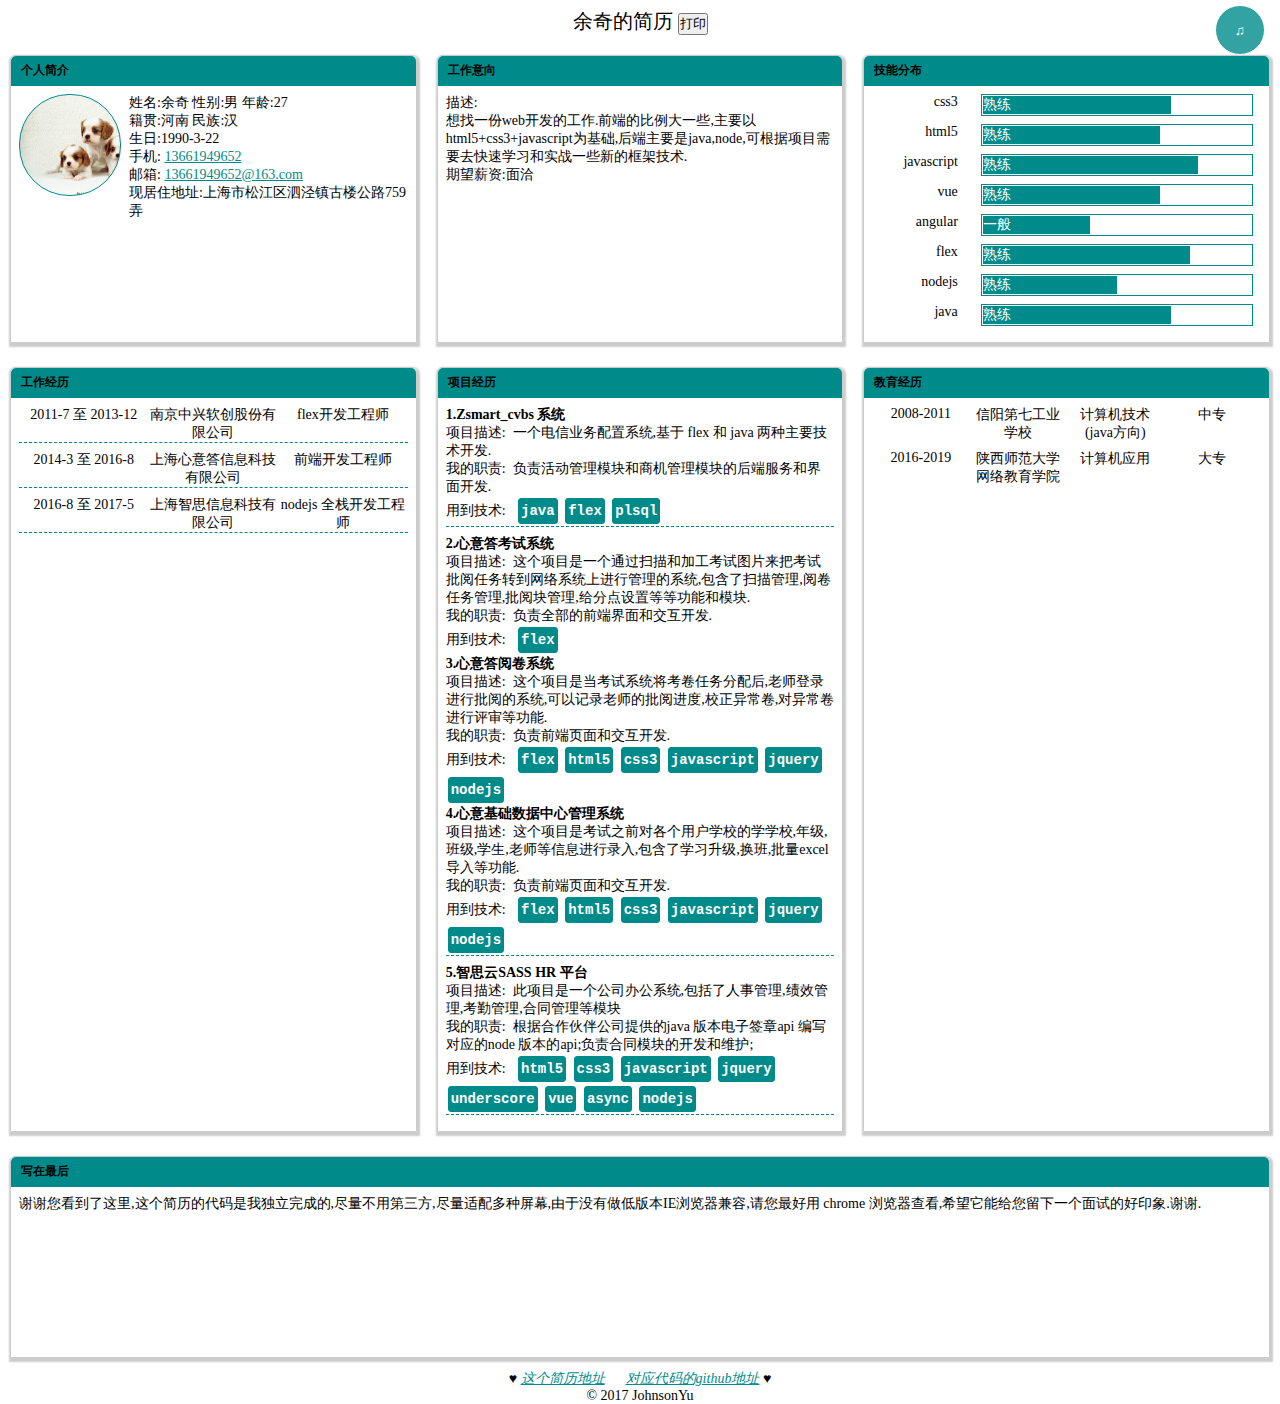
==== commit 467224b5: "revision" ====
--- a/index.html
+++ b/index.html
@@ -1 +1 @@
-<!DOCTYPE html><html lang="en" manifest="index.appcache"><head><meta charset="UTF-8"><meta name="viewport" content="width=device-width,initial-scale=1"><meta http-equiv="X-UA-Compatible" content="ie=edge"><title>余奇的简历</title><style>*{margin:0;padding:0}::selection{background:#008b8b;color:#fff}a{color:#008b8b}html{font-size:100px}header{padding:8px;text-align:center;font-size:20px;user-select:none}footer{text-align:center;font-size:14px}main{display:flex;flex-flow:row wrap}#print{cursor:pointer}@media print{.noprint{display:none}}.panel{flex:1;margin:12px 10px;border:1px solid #ccc;border-radius:5px 5px 0 0;font-size:14px;box-shadow:1px 2px 2px 2px #ccc;min-height:0;min-width:300px;opacity:0}.panel:nth-child(1){transition:all .3s ease 0s}.panel:nth-child(2){transition:all .3s ease .3s}.panel:nth-child(3){transition:all .3s ease .6s}.panel:nth-child(4){transition:all .3s ease .9s}.panel:nth-child(5){transition:all .3s ease 1.2s}.panel:nth-child(6){transition:all .3s ease 1.5s}.panel:nth-child(7){transition:all .3s ease 1.8s}.panel-title{padding-left:10px;height:30px;line-height:30px;background-color:#008b8b;border-radius:5px 5px 0 0}.panel-body{padding:8px}.portrait{max-width:100%;width:100px;height:100px;border-radius:50px;border:1px solid #008b8b;transition:all ease 1s;background:url([data-uri]) no-repeat;background-size:cover}.portrait:hover{transform:rotate(360deg);width:160px;height:160px;border-radius:80px;background:url([data-uri]) no-repeat;background-size:cover}.hbox{display:flex;margin-bottom:8px;justify-content:space-around}.desc{margin-left:8px;flex:1}.desc>a{display:inline}#to_top{position:fixed;right:10px;top:50%;border:1px solid gray;background-color:#ccc;width:.5rem;height:.5rem;line-height:.5rem;font-size:.15rem;text-align:center;opacity:0;cursor:pointer;transition:opacity ease 1s;border-radius:2em 2em 0 0}#to_top:hover{border:2px solid #008b8b;color:#008b8b}label{width:20%;text-align:right;margin-right:8px}.len{border:1px solid #008b8b;padding:1px;box-sizing:border-box;width:70%;color:#fff}div[id^=exp_]{opacity:1;cursor:pointer;border-bottom:1px dashed #008b8b}div[id^=exp_]:hover{border:2px solid red}.date,.company,.job{display:inline-block;text-align:center;width:33%}div[id^=prj_]{margin-bottom:8px;border-bottom:1px dashed #008b8b}@keyframes fadeIn{from{height:0;opacity:0}to{height:30px;opacity:1}}.len>div{background-color:#008b8b}code{display:inline-block;height:20px;line-height:20px;margin:2px;color:#fff;font-weight:700;background-color:#008b8b;border-radius:3px;padding:2px;border:1px solid #008b8b}#scroll-percent{background:-webkit-linear-gradient(left,#00f,red);background:-moz-linear-gradient(left,#00f,red);background:-o-linear-gradient(left,#00f,red);background:linear-gradient(left,#00f,red);height:5px;position:fixed;width:0}@keyframes play{from{transform:rotate(0deg)}to{transform:rotate(360deg)}}#pause{display:block;position:fixed;top:5px;right:15px;width:50px;height:50px;color:#fff;background:#008b8b;border-radius:25px;cursor:pointer;opacity:.8;border:1px solid #fff;outline:0}</style></head><body onload="loaded()"><div id="to_top" class="noprint" onclick="scrollStep(&quot;#to_top&quot;,&quot;body&quot;)">Top</div><button id="pause" class="noprint" onclick="pause()">♫</button><div id="scroll-percent"></div><header>余奇的简历 <button id="print" class="noprint" onclick="window.print()">打印</button></header><main><div class="panel"><div class="panel-title"><h5>个人简介</h5></div><div class="panel-body"><div class="hbox"><div class="portrait noprint" title="骚年,老夫这里有本秘籍"></div><div class="desc"><p>姓名:余奇 性别:男 年龄:27</p><p>籍贯:河南 民族:汉<br>生日:1990-3-22</p><p>手机: <a href="tel:13661949652">13661949652</a></p><p>邮箱: <a href="mailto:13661949652@163.com">13661949652@163.com</a></p><p>现居住地址:上海市松江区泗泾镇古楼公路759弄</p></div></div></div></div><div class="panel"><div class="panel-title"><h5>工作意向</h5></div><div class="panel-body">描述:<br><p>想找一份web开发的工作.前端的比例大一些,主要以html5+css3+javascript为基础,后端主要是java,node,可根据项目需要去快速学习和实战一些新的框架技术.</p>期望薪资:面洽</div></div><div class="panel"><div class="panel-title"><h5>技能分布</h5></div><div class="panel-body"><div class="hbox"><label>css3</label><div class="len"><div style="width:70%">熟练</div></div></div><div class="hbox"><label>html5</label><div class="len"><div style="width:66%">熟练</div></div></div><div class="hbox"><label>javascript</label><div class="len"><div style="width:80%">熟练</div></div></div><div class="hbox"><label>vue 2.0</label><div class="len"><div style="width:66%">熟练</div></div></div><div class="hbox"><label>angular 1.0</label><div class="len"><div style="width:40%">一般</div></div></div><div class="hbox"><label>flex</label><div class="len"><div style="width:77%">熟练</div></div></div><div class="hbox"><label>nodejs</label><div class="len"><div style="width:50%">熟练</div></div></div><div class="hbox"><label>java</label><div class="len"><div style="width:70%">熟练</div></div></div></div></div><div class="panel"><div class="panel-title"><h5>工作经历</h5></div><div class="panel-body"><div id="exp_1" onmouseover="show_prjs(event)" onmouseout="hide_prjs(event)" onclick="scrollStep(&quot;#exp_1&quot;,&quot;#prj_1&quot;)" class="hbox"><div class="date">2011-7 至 2013-12</div><div class="company">南京中兴软创股份有限公司</div><div class="job">flex开发工程师</div></div><div id="exp_2" onmouseover="show_prjs(event)" onmouseout="hide_prjs(event)" onclick="scrollStep(&quot;#exp_2&quot;,&quot;#prj_2&quot;)" class="hbox"><div class="date">2014-3 至 2016-8</div><div class="company">上海心意答信息科技有限公司</div><div class="job">前端开发工程师</div></div><div id="exp_3" onmouseover="show_prjs(event)" onmouseout="hide_prjs(event)" onclick="scrollStep(&quot;#exp_3&quot;,&quot;#prj_3&quot;)" class="hbox"><div class="date">2016-8 至 2017-5</div><div class="company">上海智思信息科技有限公司</div><div class="job">nodejs 全栈开发工程师</div></div></div></div><div class="panel"><div class="panel-title"><h5>项目经历</h5></div><div class="panel-body"><div id="prj_1"><b>1.Zsmart_cvbs 系统</b><section>项目描述:&nbsp;&nbsp;一个电信业务配置系统,基于 flex 和 java 两种主要技术开发.</section><section>我的职责:&nbsp;&nbsp;负责活动管理模块和商机管理模块的后端服务和界面开发.</section><section>用到技术:&nbsp;&nbsp; <code>java</code> <code>flex</code> <code>plsql</code></section></div><div id="prj_2"><b>2.心意答考试系统</b><section>项目描述:&nbsp;&nbsp;这个项目是一个通过扫描和加工考试图片来把考试批阅任务转到网络系统上进行管理的系统,包含了扫描管理,阅卷任务管理,批阅块管理,给分点设置等等功能和模块.</section><section>我的职责:&nbsp;&nbsp;负责全部的前端界面和交互开发.</section><section>用到技术:&nbsp;&nbsp; <code>flex</code></section><b>3.心意答阅卷系统</b><section>项目描述:&nbsp;&nbsp;这个项目是当考试系统将考卷任务分配后,老师登录进行批阅的系统,可以记录老师的批阅进度,校正异常卷,对异常卷进行评审等功能.</section><section>我的职责:&nbsp;&nbsp;负责前端页面和交互开发.</section><section>用到技术:&nbsp;&nbsp; <code>flex</code> <code>html5</code> <code>css3</code> <code>javascript</code> <code>jquery</code> <code>nodejs</code></section><b>4.心意基础数据中心管理系统</b><section>项目描述:&nbsp;&nbsp;这个项目是考试之前对各个用户学校的学学校,年级,班级,学生,老师等信息进行录入,包含了学习升级,换班,批量excel 导入等功能.</section><section>我的职责:&nbsp;&nbsp;负责前端页面和交互开发.</section><section>用到技术:&nbsp;&nbsp; <code>flex</code> <code>html5</code> <code>css3</code> <code>javascript</code> <code>jquery</code> <code>nodejs</code></section></div><div id="prj_3"><b>5.智思云SASS HR 平台</b><section>项目描述:&nbsp;&nbsp;此项目是一个公司办公系统,包括了人事管理,绩效管理,考勤管理,合同管理等模块</section><section>我的职责:&nbsp;&nbsp;根据合作伙伴公司提供的java 版本电子签章api 编写对应的node 版本的api;负责合同模块的开发和维护;</section><section>用到技术:&nbsp;&nbsp; <code>html5</code> <code>css3</code> <code>javascript</code> <code>jquery</code> <code>underscore</code> <code>vue</code> <code>async</code> <code>nodejs</code></section></div></div></div><div class="panel"><div class="panel-title"><h5>教育经历</h5></div><div class="panel-body"><div class="hbox"><div class="date">2008-2011</div><div class="date">信阳第七工业学校</div><div class="date">计算机技术(java方向)</div><div class="date">中专</div></div><div class="hbox"><div class="date">2016-2019</div><div class="date">陕西师范大学网络教育学院</div><div class="date">计算机应用</div><div class="date">大专</div></div></div></div><div class="panel" id="last"><div class="panel-title"><h5>写在最后</h5></div><div class="panel-body">谢谢您看到了这里,这个简历的代码是我独立完成的,尽量不用第三方,尽量适配多种屏幕,由于没有做低版本IE浏览器兼容,请您最好用 chrome 浏览器查看,希望它能给您留下一个面试的好印象.谢谢.</div></div><audio id="bgm" loop preload="preload" src="./audios/summer1.mp3" onplaying="all_load()">IE 11 no supported wav formmt</audio></main><footer><address>&hearts; <a href="https://yuqi17.github.io/">这个简历地址</a> &#8195; <a href="https://github.com/yuqi17/yuqi17.github.io">对应代码的github地址</a> &hearts;</address>&copy; 2017 JohnsonYu</footer><script>function $(e){return document.querySelector(e)}function isIE(){return!!window.ActiveXObject||"ActiveXObject"in window}function isFirefox(){return window.navigator.userAgent.indexOf("Firefox")>-1}function setScroll(e){"Compact"==document.compatMode?document.documentElement.scrollTop+=e:document.body.scrollTop+=e}function getScrollHeight(){return document.body.scrollHeight||document.documentElement.scrollHeight}function getScrollTop(){return document.body.scrollTop||document.documentElement.scrollTop}function scrollStep(e,o){function n(){i>0?setScroll(25):0>i&&setScroll(-25);var e,o=getScrollHeight(),t=getScrollTop();t===r||t+r+500>o?e&&window.cancelAnimationFrame(e):e=window.requestAnimationFrame(n)}var t=$(e).offsetTop,r=$(o).offsetTop,i=r-t;n()}function show_prjs(e){var o=e.currentTarget.id,n="#"+o.replace("exp","prj");$(n).style.border="2px solid red"}function hide_prjs(e){var o=e.currentTarget.id;clearBorder(o)}function clearBorder(e){var o="#"+e.replace("exp","prj");$(o).style.border="none",$(o).style.borderBottom="1px dashed darkcyan"}function clearBothBorder(e){var o=e.replace("#","");clearBorder(o),$(e).style.border="none",$(e).style.borderBottom="1px dashed darkcyan"}function pause(){var e=$("#bgm");e&&(e.paused?($("#pause").style.animation="play linear 1s infinite",e.play()):($("#pause").style.animation="none",e.pause()))}function all_load(){$("#pause").style.animation="play linear 1s infinite"}function $$(e){return document.querySelectorAll(e)}function loaded(){var e=$$(".panel");e.forEach(function(e){e.style.opacity=1,e.style.minHeight="200px"})}window.addEventListener("scroll",function(){var e=getScrollTop(),o=getScrollHeight();$("#to_top").style.opacity=e>0?.6:0,524===e&&($("div[id^='exp_']").style.animation="fadeIn linear 1s",setTimeout(function(){$("div[id^='exp_']").style.animation="none"},1e3)),$("#scroll-percent").style.width=e/(o-window.innerHeight)*100+"%"});</script></body></html>+<!DOCTYPE html><html lang="en" manifest="index.appcache"><head><meta charset="UTF-8"><meta name="viewport" content="width=device-width,initial-scale=1"><meta http-equiv="X-UA-Compatible" content="ie=edge"><title>余奇的简历</title><style>*{margin:0;padding:0}::selection{background:#008b8b;color:#fff}a{color:#008b8b}html{font-size:100px}header{padding:8px;text-align:center;font-size:20px;user-select:none}footer{text-align:center;font-size:14px}main{display:flex;flex-flow:row wrap}#print{cursor:pointer}@media print{.noprint{display:none}}.panel{flex:1;margin:12px 10px;border:1px solid #ccc;border-radius:5px 5px 0 0;font-size:14px;box-shadow:1px 2px 2px 2px #ccc;min-height:0;min-width:300px;opacity:0}.panel:nth-child(1){transition:all .3s ease 0s}.panel:nth-child(2){transition:all .3s ease .3s}.panel:nth-child(3){transition:all .3s ease .6s}.panel:nth-child(4){transition:all .3s ease .9s}.panel:nth-child(5){transition:all .3s ease 1.2s}.panel:nth-child(6){transition:all .3s ease 1.5s}.panel:nth-child(7){transition:all .3s ease 1.8s}.panel-title{padding-left:10px;height:30px;line-height:30px;background-color:#008b8b;border-radius:5px 5px 0 0}.panel-body{padding:8px}.portrait{max-width:100%;width:100px;height:100px;border-radius:50px;border:1px solid #008b8b;transition:all ease 1s;background:url([data-uri]) no-repeat;background-size:cover}.portrait:hover{transform:rotate(360deg);width:160px;height:160px;border-radius:80px;background:url([data-uri]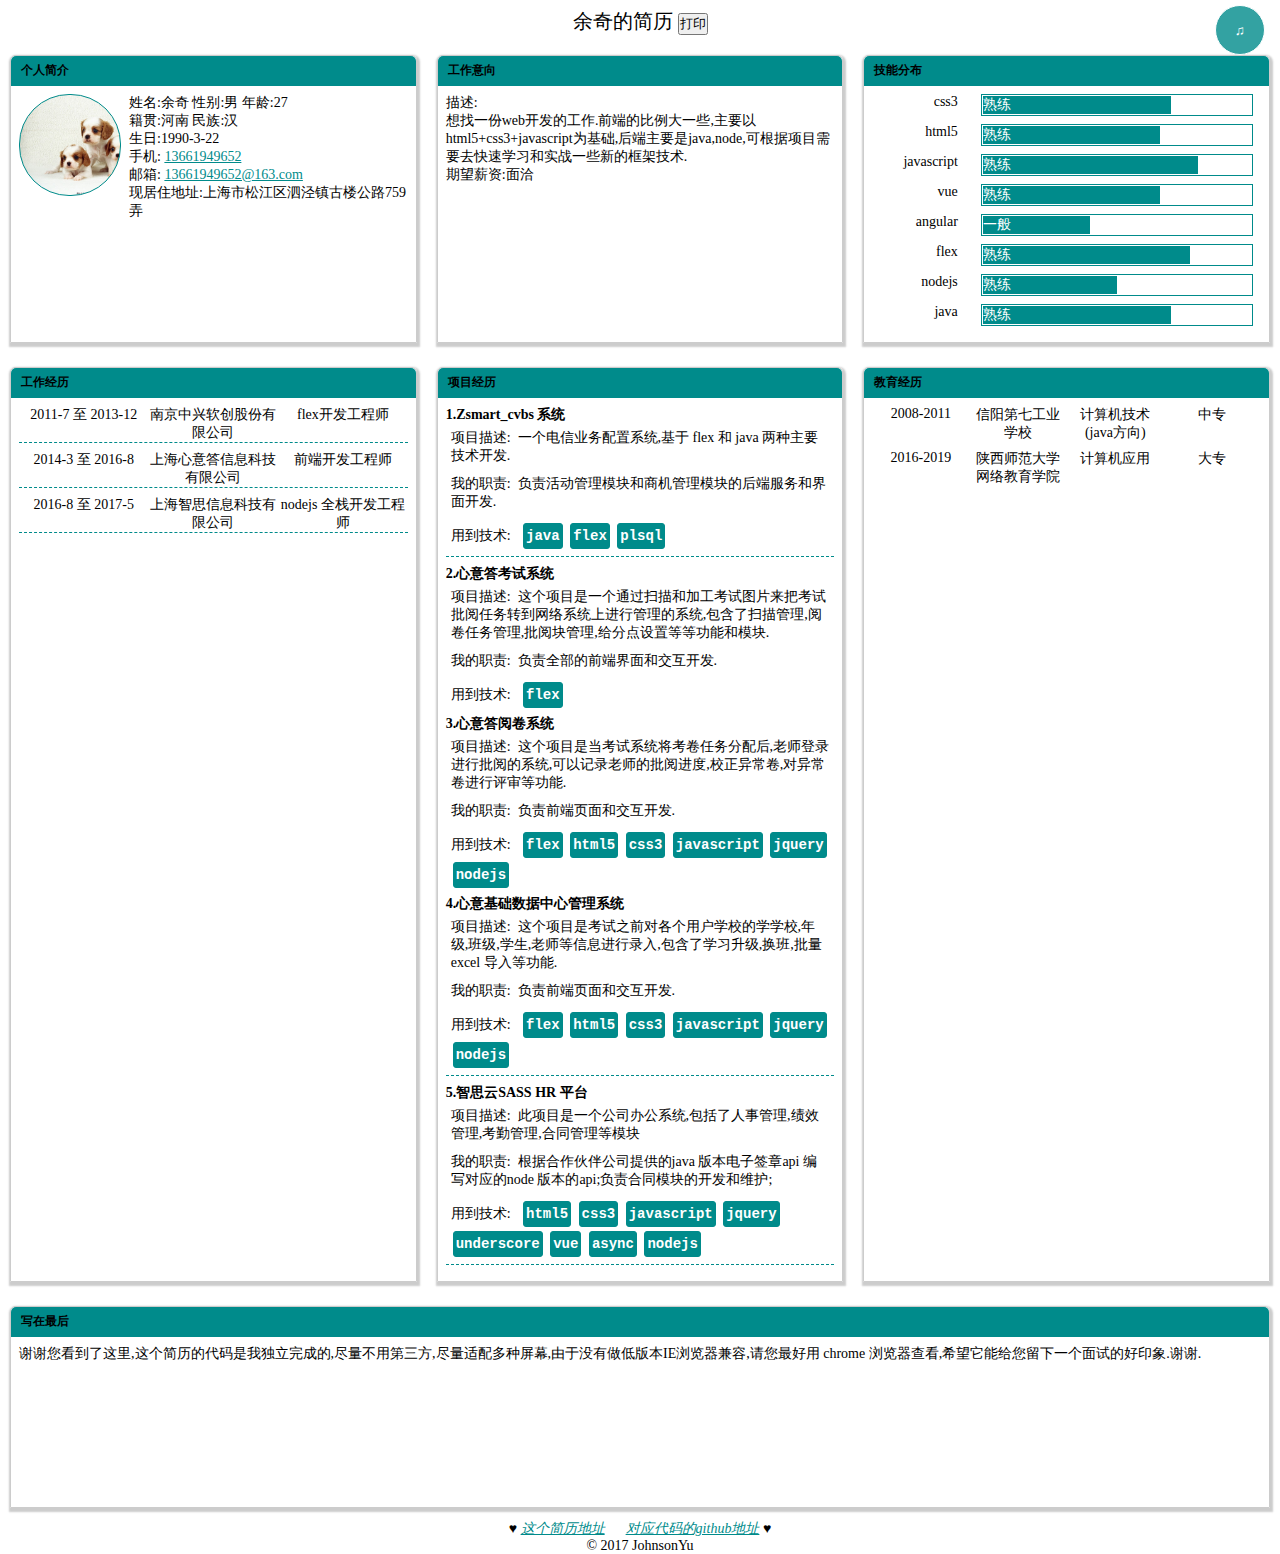
==== commit 4fca8f09: "adjust padding of section" ====
--- a/index.html
+++ b/index.html
@@ -1 +1 @@
-<!DOCTYPE html><html lang="en" manifest="index.appcache"><head><meta charset="UTF-8"><meta name="viewport" content="width=device-width,initial-scale=1"><meta http-equiv="X-UA-Compatible" content="ie=edge"><title>余奇的简历</title><style>*{margin:0;padding:0}::selection{background:#008b8b;color:#fff}a{color:#008b8b}html{font-size:100px}header{padding:8px;text-align:center;font-size:20px;user-select:none}footer{text-align:center;font-size:14px}main{display:flex;flex-flow:row wrap}#print{cursor:pointer}@media print{.noprint{display:none}}.panel{flex:1;margin:12px 10px;border:1px solid #ccc;border-radius:5px 5px 0 0;font-size:14px;box-shadow:1px 2px 2px 2px #ccc;min-height:0;min-width:300px;opacity:0}.panel:nth-child(1){transition:all .3s ease 0s}.panel:nth-child(2){transition:all .3s ease .3s}.panel:nth-child(3){transition:all .3s ease .6s}.panel:nth-child(4){transition:all .3s ease .9s}.panel:nth-child(5){transition:all .3s ease 1.2s}.panel:nth-child(6){transition:all .3s ease 1.5s}.panel:nth-child(7){transition:all .3s ease 1.8s}.panel-title{padding-left:10px;height:30px;line-height:30px;background-color:#008b8b;border-radius:5px 5px 0 0}.panel-body{padding:8px}.portrait{max-width:100%;width:100px;height:100px;border-radius:50px;border:1px solid #008b8b;transition:all ease 1s;background:url([data-uri]